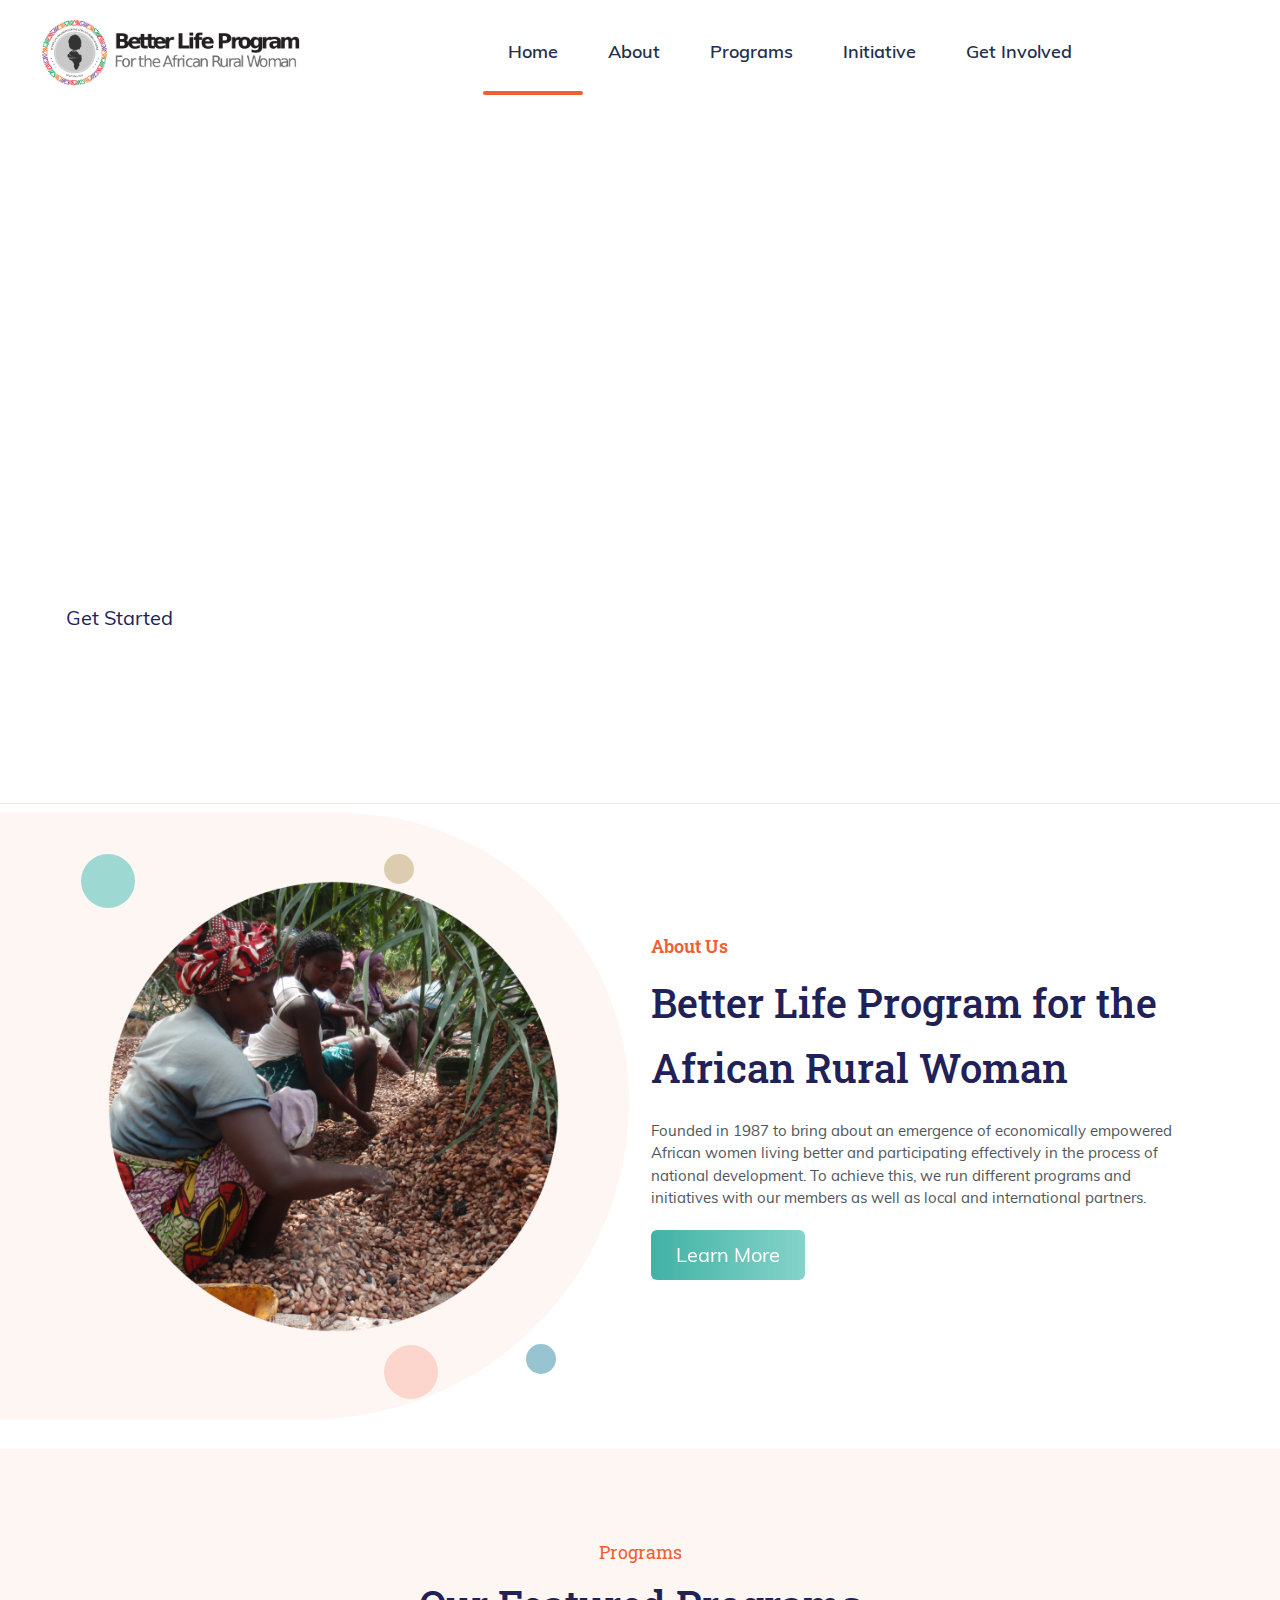
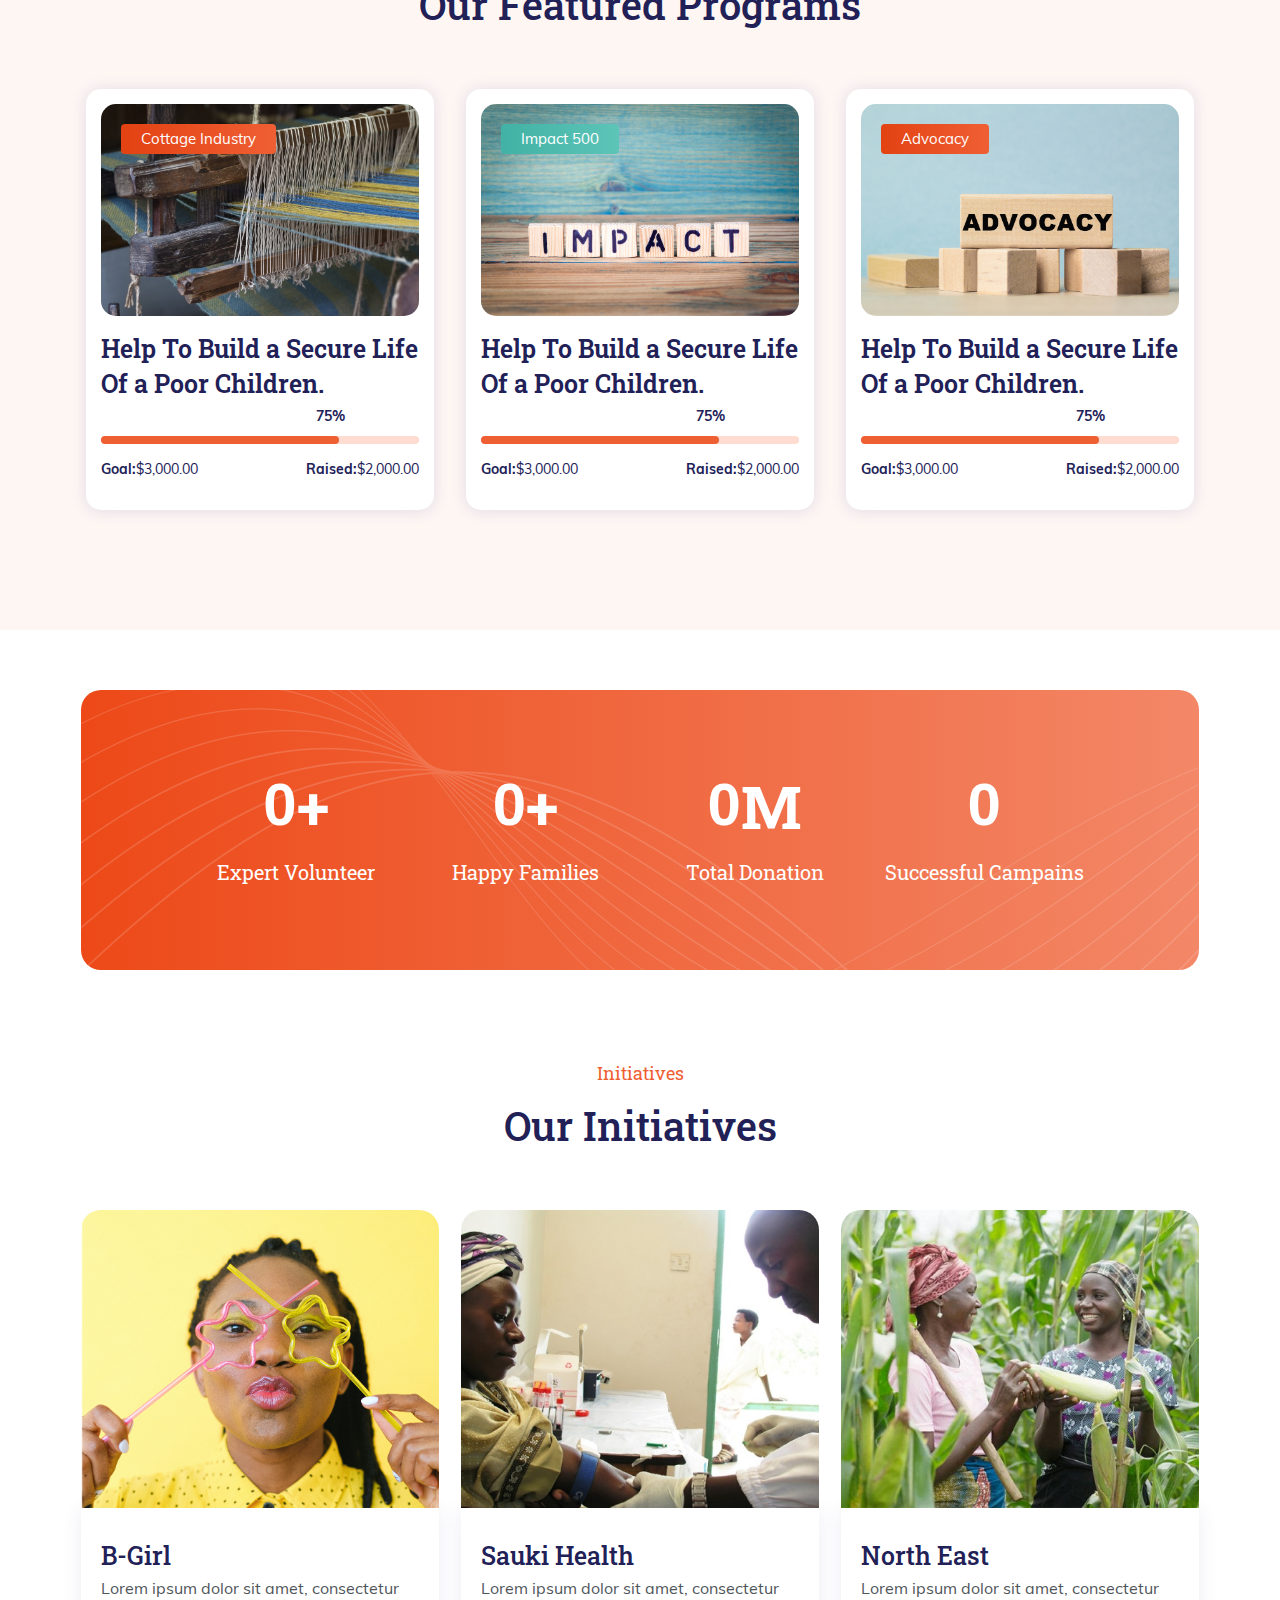
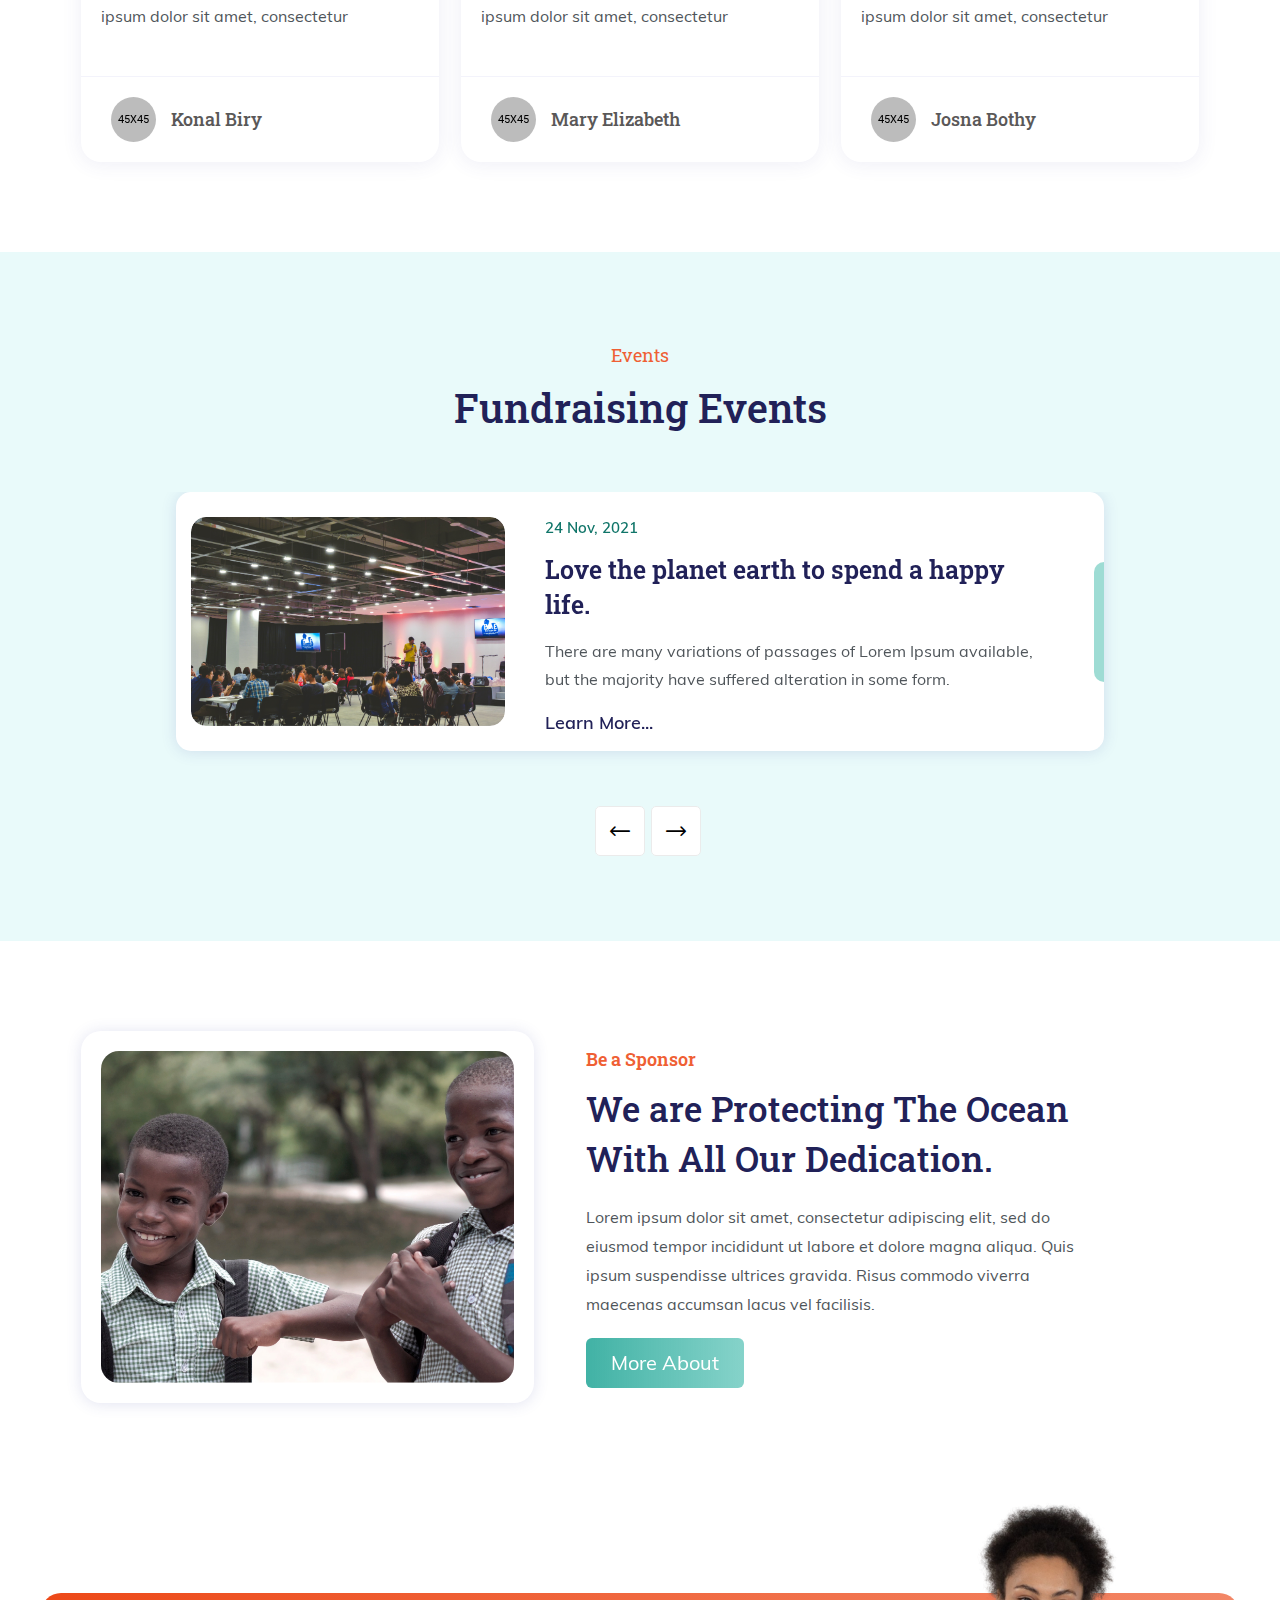
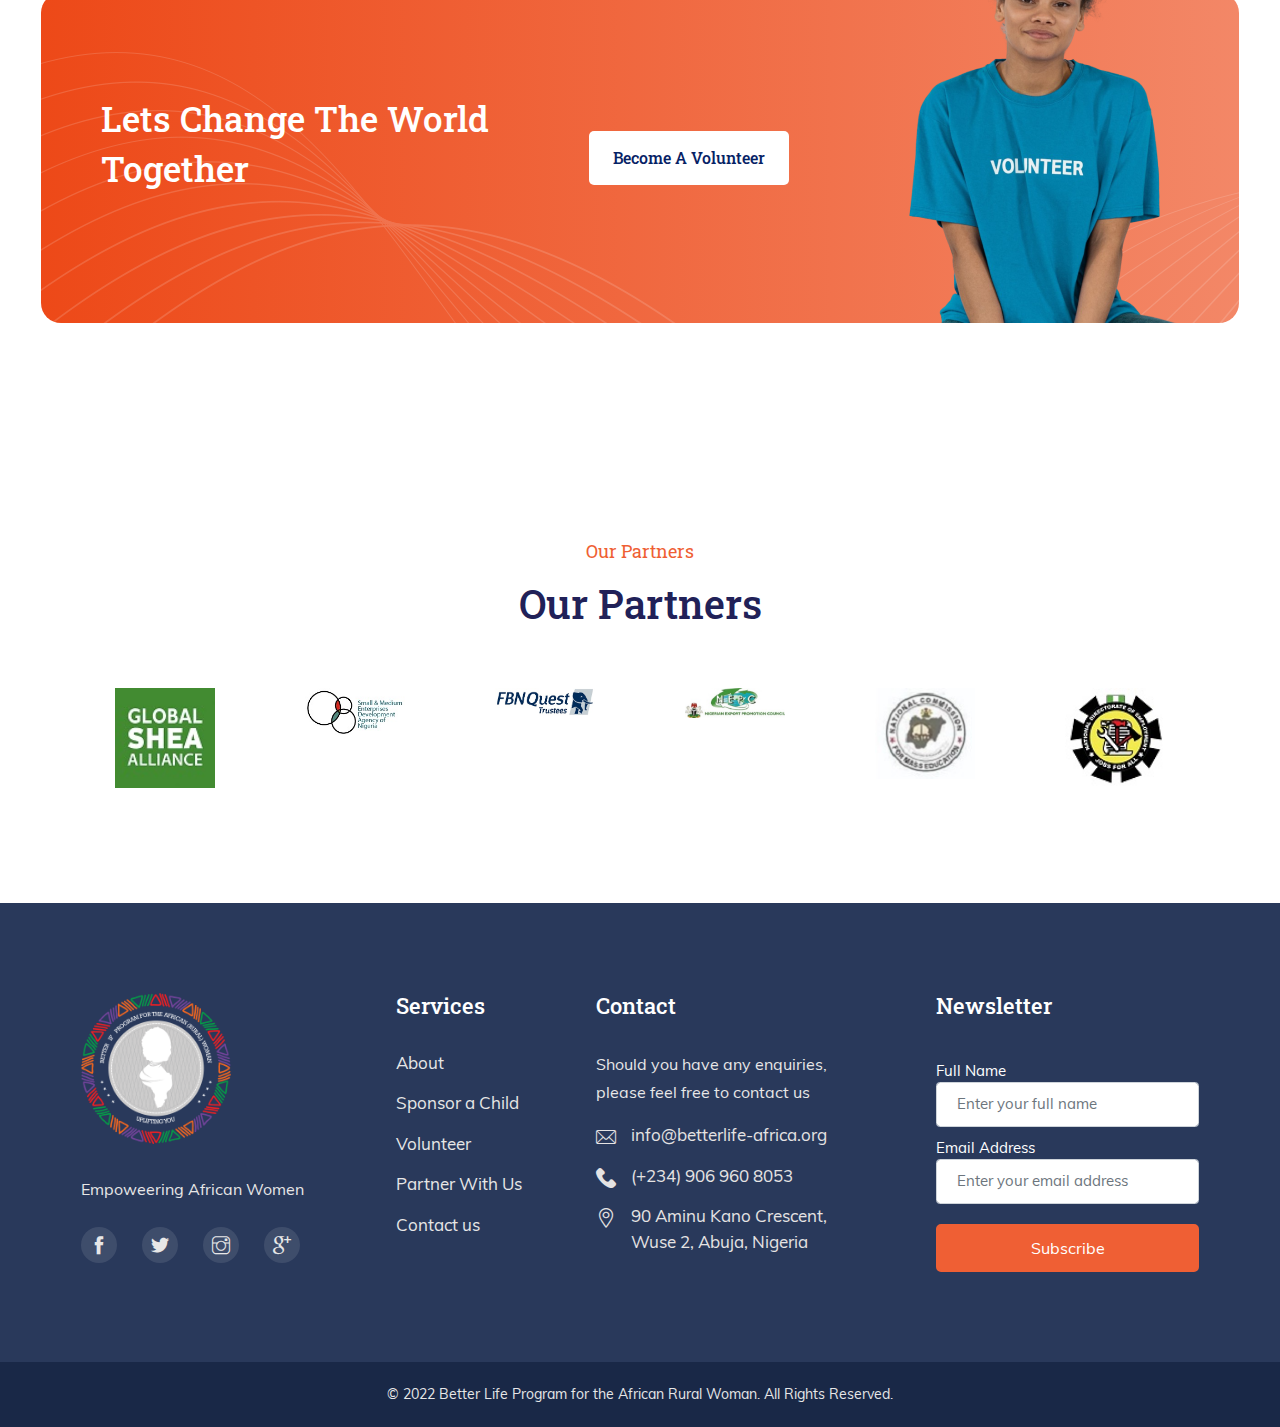
==== index.html @ e6193abc "About image" ====
<!DOCTYPE html>
<html lang="en">

<head>
    <meta charset="utf-8">
    <meta http-equiv="X-UA-Compatible" content="IE=edge">
    <meta name="viewport" content="width=device-width, initial-scale=1">
    <meta name="author" content="wpOceans">
    <link rel="shortcut icon" type="image/png" href="assets/images/favicon.png">
    <title>Better Life Program for the African Rural Woman (BLPARW)</title>
    <link href="assets/css/themify-icons.css" rel="stylesheet">
    <link href="assets/css/flaticon.css" rel="stylesheet">
    <link href="assets/css/bootstrap.min.css" rel="stylesheet">
    <link href="assets/css/animate.css" rel="stylesheet">
    <link href="assets/css/owl.carousel.css" rel="stylesheet">
    <link href="assets/css/owl.theme.css" rel="stylesheet">
    <link href="assets/css/slick.css" rel="stylesheet">
    <link href="assets/css/slick-theme.css" rel="stylesheet">
    <link href="assets/css/swiper.min.css" rel="stylesheet">
    <link href="assets/css/owl.transitions.css" rel="stylesheet">
    <link href="assets/css/jquery.fancybox.css" rel="stylesheet">
    <link href="assets/css/odometer-theme-default.css" rel="stylesheet">
    <link href="assets/css/style.css" rel="stylesheet">
    <link href="assets/css/main.css" rel="stylesheet">
</head>

<body>
    <!-- start page-wrapper -->
    <div class="page-wrapper">
        <!-- start preloader -->
        <div class="preloader">
            <div class="vertical-centered-box">
                <div class="content">
                    <div class="loader-circle"></div>
                    <div class="loader-line-mask">
                        <div class="loader-line"></div>
                    </div>
                    <!-- <img src="assets/images/preloader.png" alt=""> -->
                </div>
            </div>
        </div>
        <!-- end preloader -->
		
      <!-- Start header -->          
      <header id="header" class="wpo-site-header">
        <nav class="navigation navbar navbar-expand-lg navbar-light">
            <div class="container-fluid">
                <div class="row align-items-center">
                    <div class="col-lg-3 col-md-3 col-3 d-lg-none dl-block">
                        <div class="mobail-menu">
                            <button type="button" class="navbar-toggler open-btn">
                                <span class="sr-only">Toggle navigation</span>
                                <span class="icon-bar first-angle"></span>
                                <span class="icon-bar middle-angle"></span>
                                <span class="icon-bar last-angle"></span>
                            </button>
                        </div>
                    </div>
                    <div class="col-lg-3 col-md-6 col-6">
                        <div class="navbar-header">
                            <a class="navbar-brand" href="index.html"><img src="assets/images/blp logo.png" alt=""></a>
                        </div>
                    </div>
                    <div class="col-lg-9 col-md-1 col-1">
                        <div id="navbar" class="collapse navbar-collapse navigation-holder">
                            <button class="menu-close"><i class="ti-close"></i></button>
                            <ul class="nav navbar-nav mb-2 mb-lg-0">
                                <li class="menu-item-has-children">
                                    <a class="active" href="index.html">Home</a>                                
                                </li>
                                <li class="menu-item-has-children"><a  href="about.html">About</a>                              
                                </li>
                                <li class="menu-item-has-children">
                                    <a href="#">Programs</a>
                                    <ul class="sub-menu">
                                        <li><a href="#">Cottage Industry</a></li>
                                        <li><a href="#">Impact 500</a></li>
                                        <li><a href="#">Advocacy</a></li>
                                    </ul>
                                </li>
                                <li class="menu-item-has-children">
                                    <a href="#">Initiative</a>
                                    <ul class="sub-menu">
                                        <li><a href="#">B-Girl</a></li>
                                        <li><a href="#">Sauki Health</a></li>
                                        <li><a href="#">North East</a></li>                                       
                                    </ul>
                                </li>
                                <li class="menu-item-has-children">
                                    <a href="#">Get Involved</a>
                                    <ul class="sub-menu">
                                        <li><a href="#">Sponsor a Child</a></li>
                                        <li><a href="#">Volunteer</a></li>
                                        <li><a href="#">Partner with Us</a></li>
                                        <li><a href="#">Contact Us</a></li>
                                    </ul>
                                </li>
                            </ul>
                        </div><!-- end of nav-collapse -->
                    </div>
                 
                </div>
            </div><!-- end of container -->
        </nav>
    </header>
    <!-- end of header -->

    <!-- start of wpo-hero-section-1 -->
    <section class="wpo-hero-section-4">
        <div class="container-fluid">
            <div class="row align-items-center">
                <div class="col col-xs-6 col-lg-6">
                    <div class="wpo-hero-section-text">
                        <div class="wpo-hero-title">
                            <h2>Protect our oceans to <span>Protect our future</span></h2>
                        </div>
                        <div class="wpo-hero-subtitle">
                            <p>We help local nonprofits access the funding, tools, training, and support they need to become more.</p>
                        </div>
                        <div class="btns">
                            <a href="about.html" class="btn theme-btn">Get Started</a>
                        </div>
                    </div>
                </div>
            </div>
        </div>
    </section>
    <!-- end of wpo-hero-section-1 slider -->

        
        <!-- start of wpo-about-section -->
        <section class="wpo-about-section-s2 section-padding">
            <div class="container">
                <div class="row align-items-center">
                    <div class="col-lg-6 col-md-12 col-12">
                        <div class="wpo-about-wrap">
                            <div class="wpo-about-img">
                                <img src="assets/images/index/about.png" alt="">                              
                                <div class="round-ball-1"></div>
                                <div class="round-ball-2"></div>
                                <div class="round-ball-3"></div>
                                <div class="round-ball-4"></div>
                            </div>
                        </div>
                    </div>
                    <div class="col-lg-6 col-md-12 col-12">
                        <div class="wpo-about-text">
                            <span>About Us</span>
                            <h2>Better Life Program for the African Rural Woman</h2>
                            Founded in 1987 to bring about an emergence of economically empowered African women living better and participating effectively in the process of national development. To achieve this, we run different programs and initiatives with our members as well as local and international partners.</p>                            
                            <a class="theme-btn-s2" href="about.html">Learn More</a>
                        </div>
                    </div>
                </div>
            </div>
        </section>
        <!-- end of wpo-about-section -->
		
        <!--start of program section-->
        <div class="wpo-campaign-area wpo-team-area section-padding">
            <div class="container">
                <div class="row justify-content-center">
                    <div class="col-lg-6">
                        <div class="wpo-section-title">
                            <span>Programs</span>
                            <h2>Our Featured Programs</h2>
                        </div>
                    </div>
                </div>
                <div class="wpo-campaign-wrap">
                    <div class="row">
                        <div class="col-lg-4 col-md-6 col-12">
                            <div class="wpo-campaign-single">
                                <div class="wpo-campaign-item">
                                    <div class="wpo-campaign-img">
                                        <img src="assets/images/index/cottage.jpeg" alt="">
                                        <span class="thumb">Cottage Industry</span>
                                    </div>
                                    <div class="wpo-campaign-content">
                                        <div class="wpo-campaign-text-top">
                                            <h2><a href="#">Help To Build a Secure Life Of a Poor Children.</a></h2>
                                            <div class="progress-section">
                                                <div class="process">
                                                    <div class="progress">
                                                        <div class="progress-bar" style="width: 75%;">
                                                            <div class="progress-value"><span>75</span>%</div>
                                                        </div>
                                                    </div>
                                                </div>
                                            </div>
                                            <ul>
                                                <li><span>Goal:</span> $3,000.00</li>
                                                <li><span>Raised:</span> $2,000.00</li>
                                            </ul>                                     
                                        </div>
                                    </div>
                                </div>
                            </div>
                        </div>
                        <div class="col-lg-4 col-md-6 col-12">
                            <div class="wpo-campaign-single">
                                <div class="wpo-campaign-item">
                                    <div class="wpo-campaign-img">
                                        <img src="assets/images/index/imapct-500.png" alt="">
                                        <span class="thumb-2">Impact 500</span>
                                    </div>
                                    <div class="wpo-campaign-content">
                                        <div class="wpo-campaign-text-top">
                                            <h2><a href="#">Help To Build a Secure Life Of a Poor Children.</a></h2>
                                            <div class="progress-section">
                                                <div class="process">
                                                    <div class="progress">
                                                        <div class="progress-bar" style="width: 75%;">
                                                            <div class="progress-value"><span>75</span>%</div>
                                                        </div>
                                                    </div>
                                                </div>
                                            </div>
                                            <ul>
                                                <li><span>Goal:</span> $3,000.00</li>
                                                <li><span>Raised:</span> $2,000.00</li>
                                            </ul>                                      
                                        </div>
                                    </div>
                                </div>
                            </div>
                        </div>
                        <div class="col-lg-4 col-md-6 col-12">
                            <div class="wpo-campaign-single">
                                <div class="wpo-campaign-item">
                                    <div class="wpo-campaign-img">
                                        <img src="assets/images/index/advocacy.png" alt="">
                                        <span class="thumb">Advocacy</span>
                                    </div>
                                    <div class="wpo-campaign-content">
                                        <div class="wpo-campaign-text-top">
                                            <h2><a href="#">Help To Build a Secure Life Of a Poor Children.</a></h2>
                                            <div class="progress-section">
                                                <div class="process">
                                                    <div class="progress">
                                                        <div class="progress-bar" style="width: 75%;">
                                                            <div class="progress-value"><span>75</span>%</div>
                                                        </div>
                                                    </div>
                                                </div>
                                            </div>
                                            <ul>
                                                <li><span>Goal:</span> $3,000.00</li>
                                                <li><span>Raised:</span> $2,000.00</li>
                                            </ul>
                                        </div>
                                    </div>
                                </div>
                            </div>
                        </div>
                    </div>
                </div>
            </div>
        </div>
        <!--end of program section-->
		
        <!-- start wpo-fun-fact-section -->
           <section class="wpo-fun-fact-section">
            <div class="container">
                <div class="row">
                    <div class="col col-xs-12">
                        <div class="wpo-fun-fact-grids clearfix">
                            <div class="grid">
                                <div class="info">
                                    <h3><span class="odometer" data-count="250">00</span>+</h3>
                                    <p>Expert Volunteer</p>
                                </div>
                            </div>
                            <div class="grid">
                                <div class="info">
                                    <h3><span class="odometer" data-count="1026">00</span>+</h3>
                                    <p>Happy Families</p>
                                </div>
                            </div>
                            <div class="grid">
                                <div class="info">
                                    <h3><span class="odometer" data-count="25">00</span>M</h3>
                                    <p>Total Donation</p>
                                </div>
                            </div>
                            <div class="grid">
                                <div class="info">
                                    <h3><span class="odometer" data-count="1250">00</span></h3>
                                    <p>Successful Campains</p>
                                </div>
                            </div>
                            <div class="shape"><img src="assets/images/cta-shape.png" alt=""></div>
                        </div>
                    </div>
                </div>
            </div>
        </section>
        <!-- end wpo-fun-fact-section -->
        
		<!-- start of initative section -->
        <section class="wpo-blog-section section-padding">
            <div class="container">
                <div class="row justify-content-center">
                    <div class="col-lg-6">
                        <div class="wpo-section-title">
                            <span>Initiatives</span>
                            <h2>Our Initiatives</h2>
                        </div>
                    </div>
                </div>
                <div class="wpo-blog-items">
                    <div class="row">
                        <div class="col col-lg-4 col-md-6 col-12">
                            <div class="wpo-blog-item">
                                <div class="wpo-blog-img">
                                    <img src="assets/images/index/b-girl.png" alt="">
                                </div>
                                <div class="wpo-blog-content">
                                    <div class="wpo-blog-content-top">
                                        <h2><a href="#">B-Girl</a></h2>
										<p>Lorem ipsum dolor sit amet, consectetur ipsum dolor sit amet, consectetur</p>
                                    </div>
                                    <div class="wpo-blog-content-btm">
                                        <div class="wpo-blog-content-btm-left">
                                            <div class="wpo-blog-content-btm-left-img">
                                                <img src="assets/images/blog/blog-avater/img-1.jpg" alt="">
                                            </div>
                                            <div class="wpo-blog-content-btm-left-text">
                                                <h4><a href="#">Konal Biry</a></h4>
                                            </div>
                                        </div>
                                    </div>
                                </div>
                            </div>
                        </div>
                        <div class="col col-lg-4 col-md-6 col-12">
                            <div class="wpo-blog-item">
                                <div class="wpo-blog-img">
                                    <img src="assets/images/index/saukihealth.png" alt="">
                                </div>
                                <div class="wpo-blog-content">
                                    <div class="wpo-blog-content-top">
                                        <h2><a href="#">Sauki Health</a></h2>
										<p>Lorem ipsum dolor sit amet, consectetur ipsum dolor sit amet, consectetur</p>
                                    </div>
                                    <div class="wpo-blog-content-btm">
                                        <div class="wpo-blog-content-btm-left">
                                            <div class="wpo-blog-content-btm-left-img">
                                                <img src="assets/images/blog/blog-avater/img-3.jpg" alt="">
                                            </div>
                                            <div class="wpo-blog-content-btm-left-text">
                                                <h4><a href="#">Mary Elizabeth</a></h4>
                                            </div>
                                        </div>
                                    </div>
                                </div>
                            </div>
                        </div>
                        <div class="col col-lg-4 col-md-6 col-12">
                            <div class="wpo-blog-item">
                                <div class="wpo-blog-img">
                                    <img src="assets/images/index/northeast.png" alt="">
                                </div>
                                <div class="wpo-blog-content">
                                    <div class="wpo-blog-content-top">
                                        <h2><a href="#">North East</a></h2>
										<p>Lorem ipsum dolor sit amet, consectetur ipsum dolor sit amet, consectetur</p>
                                    </div>
                                    <div class="wpo-blog-content-btm">
                                        <div class="wpo-blog-content-btm-left">
                                            <div class="wpo-blog-content-btm-left-img">
                                                <img src="assets/images/blog/blog-avater/img-2.jpg" alt="">
                                            </div>
                                            <div class="wpo-blog-content-btm-left-text">
                                                <h4><a href="#">Josna Bothy</a></h4>
                                            </div>
                                        </div>
                                    </div>
                                </div>
                            </div>
                        </div>
                    </div>
                </div>
            </div>
        </section>
        <!-- end of initiative -->

        <!-- wpo-event-area start -->
        <div class="wpo-event-area-s2 section-padding bg-green">
            <div class="container">
                <div class="row justify-content-center">
                    <div class="col-lg-6">
                        <div class="wpo-section-title">
                            <span>Events</span>
                            <h2>Fundraising Events</h2>
                        </div>
                    </div>
                </div>
                <div class="wpo-event-wrap">
                    <div class="event-slider owl-carousel">
                        <div class="row justify-content-center">
                            <div class="col col-lg-10">
                                <div class="wpo-event-single">
                                    <div class="wpo-event-item">
                                        <div class="wpo-event-img">
                                            <img src="assets/images/index/event.png" alt="">
                                        </div>
                                        <div class="wpo-event-content">
                                            <div class="wpo-event-text-top">
                                                <span>24 Nov, 2021</span>
                                                <h2><a href="#">Love the planet earth to spend a happy life.</a></h2>
                                                <p>There are many variations of passages of Lorem Ipsum available, but the majority have suffered alteration in some form.</p>
                                                <a class="read-more" href="#">Learn More...</a>
                                            </div>
                                        </div>
                                    </div>
                                </div>                                
                            </div>                       
						</div>
						<div class="row justify-content-center">
							<div class="col col-lg-10">
								<div class="wpo-event-single">
									<div class="wpo-event-item">
										<div class="wpo-event-img">
											<img src="assets/images/index/event.png" alt="">
										</div>
										<div class="wpo-event-content">
											<div class="wpo-event-text-top">
												<span>24 Nov, 2021</span>
												<h2><a href="#">Love the planet earth to spend a happy life.</a></h2>
												<p>There are many variations of passages of Lorem Ipsum available, but the majority have suffered alteration in some form.</p>
												<a class="read-more" href="#">Learn More...</a>
											</div>
										</div>
									</div>
								</div>                            
							</div>                   
						</div>
					</div>
				</div>             
            </div>
        </div>
        <!-- wpo-event-area end -->
       
        <!--sponsorship-->
        <section class="wpo-about-section-s4 section-padding">
            <div class="container">
                <div class="wpo-about-items">
                    <div class="row align-items-center">
                        <div class="col-lg-5 col-md-12 col-12">
                            <div class="wpo-about-wrap">
                                <div class="wpo-about-img">
                                    <img src="assets/images/index/sponsor-4.png" alt="">                                    
                                </div>
                            </div>
                        </div>
                        <div class="col-lg-6 col-md-12 col-12">
                            <div class="wpo-about-text">
                                <span>Be a Sponsor</span>
                                <h2>We are Protecting The Ocean With All Our Dedication.</h2>
                                <p>Lorem ipsum dolor sit amet, consectetur adipiscing elit, sed do eiusmod tempor
                                    incididunt ut labore et dolore magna aliqua. Quis ipsum suspendisse ultrices
                                    gravida. Risus commodo viverra maecenas accumsan lacus vel facilisis.</p>
                                <a class="theme-btn-s2" href="#">More About</a>
                            </div>
                        </div>
                    </div>
                </div>
            </div>
        </section>
        <!--sponsorship ends-->
      
		<!--volunteer section-->
		<div class="wpo-cta-area">
			<div class="container-fluid">
				<div class="row">
					<div class="col-12">
						<div class="wpo-cta-section">
							<div class="wpo-cta-content">
								<h2>Lets Change The World Together</h2>
								<a href="#">Become A Volunteer</a>
							</div>
							<div class="volunteer-img">
								<img src="assets/images/index/vol.png" alt="">
							</div>
							<div class="shape"><img src="assets/images/index/cta-shape.png" alt=""></div>
						</div>
					</div>
				</div>
			</div>
		</div>
		<!--volunteer section ends-->
        
		<!-- start partners-section -->
        <section class="partners-section section-padding">
            <div class="container">
                <div class="row justify-content-center">
                    <div class="col-lg-6">
                        <div class="wpo-section-title">
                            <span>Our Partners</span>
                            <h2>Our Partners</h2>
                        </div>
                    </div>
                </div>
                <div class="row">
                    <div class="col col-xs-12">
                        <div class="partner-grids partners-slider owl-carousel">
                            <div class="grid">
                                <img src="assets/images/index/partners/Global_shea_logo_jv2dy8.jpeg" alt>
                            </div>
                            <div class="grid">
                                <img src="assets/images/index/partners/sme_logo_2_ov4h9d.jpeg" alt>
                            </div>
                            <div class="grid">
                                <img src="assets/images/index/partners/fbn_logo1_kfwkqw.jpeg" alt>
                            </div>
                            <div class="grid">
                                <img src="assets/images/index/partners/partner3.jpeg" alt>
                            </div>
                            <div class="grid">
                                <img src="assets/images/index/partners/partner5.jpeg" alt>
                            </div>
                            <div class="grid">
                                <img src="assets/images/index/partners/nde_logo_2_vejmfr.jpeg" alt>
                            </div>
                            <div class="grid">
                                <img src="assets/images/index/partners/aea_logo_2_h8i4fx.jpeg" alt>
                            </div>
                        </div>
                    </div>
                </div>
            </div> <!-- end container -->
        </section>
        <!-- end partners-section -->
		
        <!-- start of wpo-site-footer-section -->
        <footer class="wpo-site-footer">
            <div class="wpo-upper-footer">
                <div class="container">
                    <div class="row">
                        <div class="col col-lg-3 col-md-6 col-sm-12 col-12">
                            <div class="widget about-widget">
                                <div class="logo widget-title">
                                    <img src="assets/images/blp-footer.png" alt="blog">
                                </div>
                                <p>Empoweering African Women</p>
                                <ul>
                                    <li>
                                        <a href="#">
                                            <i class="ti-facebook"></i>
                                        </a>
                                    </li>
                                    <li>
                                        <a href="#">
                                            <i class="ti-twitter-alt"></i>
                                        </a>
                                    </li>
                                    <li>
                                        <a href="#">
                                            <i class="ti-instagram"></i>
                                        </a>
                                    </li>
                                    <li>
                                        <a href="#">
                                            <i class="ti-google"></i>
                                        </a>
                                    </li>
                                </ul>
                            </div>
                        </div>
                        <div class="col col-lg-2 col-md-6 col-sm-12 col-12">
                            <div class="widget link-widget">
                                <div class="widget-title">
                                    <h3>Services </h3>
                                </div>
                                <ul>
                                    <li><a href="#">About</a></li>
                                    <li><a href="#">Sponsor a Child</a></li>
                                    <li><a href="#">Volunteer</a></li>
									<li><a href="#">Partner With Us</a></li>
                                    <li><a href="#">Contact us</a></li>
                                </ul>
                            </div>
                        </div>
                        <div class="col col-lg-4 col-md-6 col-sm-12 col-12">
                            <div class="widget wpo-service-link-widget">
                                <div class="widget-title">
                                    <h3>Contact </h3>
                                </div>
                                <div class="contact-ft">
                                    <p>Should you have any enquiries, please feel free to contact us</p>
                                    <ul>
                                        <li><i class="fi flaticon-mail"></i>info@betterlife-africa.org</li>
                                        <li><i class="fi flaticon-phone-call"></i>(+234) 906 960 8053</li>
                                        <li><i class="fi flaticon-location"></i>90 Aminu Kano Crescent, Wuse 2, Abuja, Nigeria</li>
                                    </ul>
                                </div>
                            </div>
                        </div>                        
                        <div class="col col-lg-3 col-md-6 col-sm-12 col-12">
                            <div class="widget instagram">
                                <div class="widget-title">
                                    <h3>Newsletter</h3>
                                </div>
								<form>
									<div class="form-group">
										<label for="">Full Name</label>
										<input type="text" class="form-control"  placeholder="Enter your full name">
									</div>   
									<div class="form-group">
										<label for="">Email Address</label>
										<input type="email" class="form-control"  placeholder="Enter your email address">
									</div> 
									<button type="submit" class="wpo-accountBtn">Subscribe</button> 
								</form>
                            </div>
                        </div>
                    </div>
                </div> <!-- end container -->
            </div>
            <div class="wpo-lower-footer">
                <div class="container">
                    <div class="row">
                        <div class="col col-xs-12">
                            <p class="copyright"> &copy; 2022 Better Life Program for the African Rural Woman. All Rights Reserved.</p>
                        </div>
                    </div>
                </div>
            </div>
        </footer>
        <!-- end of wpo-site-footer-section -->
    </div>
    <!-- end of page-wrapper -->

    <!-- All JavaScript files
    ================================================== -->
    <script src="assets/js/jquery.min.js"></script>
    <script src="assets/js/bootstrap.bundle.min.js"></script>
    <!-- Plugins for this template -->
    <script src="assets/js/modernizr.custom.js"></script>
    <script src="assets/js/jquery.dlmenu.js"></script>
    <script src="assets/js/jquery-plugin-collection.js"></script>
    <!-- Custom script for this template -->
    <script src="assets/js/script.js"></script>
</body>

</html>
---- assets/css/themify-icons.css ----
@font-face {
	font-family: 'themify';
	src:url('../fonts/themify.eot?-fvbane');
	src:url('../fonts/themify.eot?#iefix-fvbane') format('embedded-opentype'),
		url('../fonts/themify.woff?-fvbane') format('woff'),
		url('../fonts/themify.ttf?-fvbane') format('truetype'),
		url('../fonts/themify.svg?-fvbane#themify') format('svg');
	font-weight: normal;
	font-style: normal;
}

[class^="ti-"], [class*=" ti-"] {
	font-family: 'themify';
	speak: none;
	font-style: normal;
	font-weight: normal;
	font-variant: normal;
	text-transform: none;
	line-height: 1;

	/* Better Font Rendering =========== */
	-webkit-font-smoothing: antialiased;
	-moz-osx-font-smoothing: grayscale;
}

.ti-wand:before {
	content: "\e600";
}
.ti-volume:before {
	content: "\e601";
}
.ti-user:before {
	content: "\e602";
}
.ti-unlock:before {
	content: "\e603";
}
.ti-unlink:before {
	content: "\e604";
}
.ti-trash:before {
	content: "\e605";
}
.ti-thought:before {
	content: "\e606";
}
.ti-target:before {
	content: "\e607";
}
.ti-tag:before {
	content: "\e608";
}
.ti-tablet:before {
	content: "\e609";
}
.ti-star:before {
	content: "\e60a";
}
.ti-spray:before {
	content: "\e60b";
}
.ti-signal:before {
	content: "\e60c";
}
.ti-shopping-cart:before {
	content: "\e60d";
}
.ti-shopping-cart-full:before {
	content: "\e60e";
}
.ti-settings:before {
	content: "\e60f";
}
.ti-search:before {
	content: "\e610";
}
.ti-zoom-in:before {
	content: "\e611";
}
.ti-zoom-out:before {
	content: "\e612";
}
.ti-cut:before {
	content: "\e613";
}
.ti-ruler:before {
	content: "\e614";
}
.ti-ruler-pencil:before {
	content: "\e615";
}
.ti-ruler-alt:before {
	content: "\e616";
}
.ti-bookmark:before {
	content: "\e617";
}
.ti-bookmark-alt:before {
	content: "\e618";
}
.ti-reload:before {
	content: "\e619";
}
.ti-plus:before {
	content: "\e61a";
}
.ti-pin:before {
	content: "\e61b";
}
.ti-pencil:before {
	content: "\e61c";
}
.ti-pencil-alt:before {
	content: "\e61d";
}
.ti-paint-roller:before {
	content: "\e61e";
}
.ti-paint-bucket:before {
	content: "\e61f";
}
.ti-na:before {
	content: "\e620";
}
.ti-mobile:before {
	content: "\e621";
}
.ti-minus:before {
	content: "\e622";
}
.ti-medall:before {
	content: "\e623";
}
.ti-medall-alt:before {
	content: "\e624";
}
.ti-marker:before {
	content: "\e625";
}
.ti-marker-alt:before {
	content: "\e626";
}
.ti-arrow-up:before {
	content: "\e627";
}
.ti-arrow-right:before {
	content: "\e628";
}
.ti-arrow-left:before {
	content: "\e629";
}
.ti-arrow-down:before {
	content: "\e62a";
}
.ti-lock:before {
	content: "\e62b";
}
.ti-location-arrow:before {
	content: "\e62c";
}
.ti-link:before {
	content: "\e62d";
}
.ti-layout:before {
	content: "\e62e";
}
.ti-layers:before {
	content: "\e62f";
}
.ti-layers-alt:before {
	content: "\e630";
}
.ti-key:before {
	content: "\e631";
}
.ti-import:before {
	content: "\e632";
}
.ti-image:before {
	content: "\e633";
}
.ti-heart:before {
	content: "\e634";
}
.ti-heart-broken:before {
	content: "\e635";
}
.ti-hand-stop:before {
	content: "\e636";
}
.ti-hand-open:before {
	content: "\e637";
}
.ti-hand-drag:before {
	content: "\e638";
}
.ti-folder:before {
	content: "\e639";
}
.ti-flag:before {
	content: "\e63a";
}
.ti-flag-alt:before {
	content: "\e63b";
}
.ti-flag-alt-2:before {
	content: "\e63c";
}
.ti-eye:before {
	content: "\e63d";
}
.ti-export:before {
	content: "\e63e";
}
.ti-exchange-vertical:before {
	content: "\e63f";
}
.ti-desktop:before {
	content: "\e640";
}
.ti-cup:before {
	content: "\e641";
}
.ti-crown:before {
	content: "\e642";
}
.ti-comments:before {
	content: "\e643";
}
.ti-comment:before {
	content: "\e644";
}
.ti-comment-alt:before {
	content: "\e645";
}
.ti-close:before {
	content: "\e646";
}
.ti-clip:before {
	content: "\e647";
}
.ti-angle-up:before {
	content: "\e648";
}
.ti-angle-right:before {
	content: "\e649";
}
.ti-angle-left:before {
	content: "\e64a";
}
.ti-angle-down:before {
	content: "\e64b";
}
.ti-check:before {
	content: "\e64c";
}
.ti-check-box:before {
	content: "\e64d";
}
.ti-camera:before {
	content: "\e64e";
}
.ti-announcement:before {
	content: "\e64f";
}
.ti-brush:before {
	content: "\e650";
}
.ti-briefcase:before {
	content: "\e651";
}
.ti-bolt:before {
	content: "\e652";
}
.ti-bolt-alt:before {
	content: "\e653";
}
.ti-blackboard:before {
	content: "\e654";
}
.ti-bag:before {
	content: "\e655";
}
.ti-move:before {
	content: "\e656";
}
.ti-arrows-vertical:before {
	content: "\e657";
}
.ti-arrows-horizontal:before {
	content: "\e658";
}
.ti-fullscreen:before {
	content: "\e659";
}
.ti-arrow-top-right:before {
	content: "\e65a";
}
.ti-arrow-top-left:before {
	content: "\e65b";
}
.ti-arrow-circle-up:before {
	content: "\e65c";
}
.ti-arrow-circle-right:before {
	content: "\e65d";
}
.ti-arrow-circle-left:before {
	content: "\e65e";
}
.ti-arrow-circle-down:before {
	content: "\e65f";
}
.ti-angle-double-up:before {
	content: "\e660";
}
.ti-angle-double-right:before {
	content: "\e661";
}
.ti-angle-double-left:before {
	content: "\e662";
}
.ti-angle-double-down:before {
	content: "\e663";
}
.ti-zip:before {
	content: "\e664";
}
.ti-world:before {
	content: "\e665";
}
.ti-wheelchair:before {
	content: "\e666";
}
.ti-view-list:before {
	content: "\e667";
}
.ti-view-list-alt:before {
	content: "\e668";
}
.ti-view-grid:before {
	content: "\e669";
}
.ti-uppercase:before {
	content: "\e66a";
}
.ti-upload:before {
	content: "\e66b";
}
.ti-underline:before {
	content: "\e66c";
}
.ti-truck:before {
	content: "\e66d";
}
.ti-timer:before {
	content: "\e66e";
}
.ti-ticket:before {
	content: "\e66f";
}
.ti-thumb-up:before {
	content: "\e670";
}
.ti-thumb-down:before {
	content: "\e671";
}
.ti-text:before {
	content: "\e672";
}
.ti-stats-up:before {
	content: "\e673";
}
.ti-stats-down:before {
	content: "\e674";
}
.ti-split-v:before {
	content: "\e675";
}
.ti-split-h:before {
	content: "\e676";
}
.ti-smallcap:before {
	content: "\e677";
}
.ti-shine:before {
	content: "\e678";
}
.ti-shift-right:before {
	content: "\e679";
}
.ti-shift-left:before {
	content: "\e67a";
}
.ti-shield:before {
	content: "\e67b";
}
.ti-notepad:before {
	content: "\e67c";
}
.ti-server:before {
	content: "\e67d";
}
.ti-quote-right:before {
	content: "\e67e";
}
.ti-quote-left:before {
	content: "\e67f";
}
.ti-pulse:before {
	content: "\e680";
}
.ti-printer:before {
	content: "\e681";
}
.ti-power-off:before {
	content: "\e682";
}
.ti-plug:before {
	content: "\e683";
}
.ti-pie-chart:before {
	content: "\e684";
}
.ti-paragraph:before {
	content: "\e685";
}
.ti-panel:before {
	content: "\e686";
}
.ti-package:before {
	content: "\e687";
}
.ti-music:before {
	content: "\e688";
}
.ti-music-alt:before {
	content: "\e689";
}
.ti-mouse:before {
	content: "\e68a";
}
.ti-mouse-alt:before {
	content: "\e68b";
}
.ti-money:before {
	content: "\e68c";
}
.ti-microphone:before {
	content: "\e68d";
}
.ti-menu:before {
	content: "\e68e";
}
.ti-menu-alt:before {
	content: "\e68f";
}
.ti-map:before {
	content: "\e690";
}
.ti-map-alt:before {
	content: "\e691";
}
.ti-loop:before {
	content: "\e692";
}
.ti-location-pin:before {
	content: "\e693";
}
.ti-list:before {
	content: "\e694";
}
.ti-light-bulb:before {
	content: "\e695";
}
.ti-Italic:before {
	content: "\e696";
}
.ti-info:before {
	content: "\e697";
}
.ti-infinite:before {
	content: "\e698";
}
.ti-id-badge:before {
	content: "\e699";
}
.ti-hummer:before {
	content: "\e69a";
}
.ti-home:before {
	content: "\e69b";
}
.ti-help:before {
	content: "\e69c";
}
.ti-headphone:before {
	content: "\e69d";
}
.ti-harddrives:before {
	content: "\e69e";
}
.ti-harddrive:before {
	content: "\e69f";
}
.ti-gift:before {
	content: "\e6a0";
}
.ti-game:before {
	content: "\e6a1";
}
.ti-filter:before {
	content: "\e6a2";
}
.ti-files:before {
	content: "\e6a3";
}
.ti-file:before {
	content: "\e6a4";
}
.ti-eraser:before {
	content: "\e6a5";
}
.ti-envelope:before {
	content: "\e6a6";
}
.ti-download:before {
	content: "\e6a7";
}
.ti-direction:before {
	content: "\e6a8";
}
.ti-direction-alt:before {
	content: "\e6a9";
}
.ti-dashboard:before {
	content: "\e6aa";
}
.ti-control-stop:before {
	content: "\e6ab";
}
.ti-control-shuffle:before {
	content: "\e6ac";
}
.ti-control-play:before {
	content: "\e6ad";
}
.ti-control-pause:before {
	content: "\e6ae";
}
.ti-control-forward:before {
	content: "\e6af";
}
.ti-control-backward:before {
	content: "\e6b0";
}
.ti-cloud:before {
	content: "\e6b1";
}
.ti-cloud-up:before {
	content: "\e6b2";
}
.ti-cloud-down:before {
	content: "\e6b3";
}
.ti-clipboard:before {
	content: "\e6b4";
}
.ti-car:before {
	content: "\e6b5";
}
.ti-calendar:before {
	content: "\e6b6";
}
.ti-book:before {
	content: "\e6b7";
}
.ti-bell:before {
	content: "\e6b8";
}
.ti-basketball:before {
	content: "\e6b9";
}
.ti-bar-chart:before {
	content: "\e6ba";
}
.ti-bar-chart-alt:before {
	content: "\e6bb";
}
.ti-back-right:before {
	content: "\e6bc";
}
.ti-back-left:before {
	content: "\e6bd";
}
.ti-arrows-corner:before {
	content: "\e6be";
}
.ti-archive:before {
	content: "\e6bf";
}
.ti-anchor:before {
	content: "\e6c0";
}
.ti-align-right:before {
	content: "\e6c1";
}
.ti-align-left:before {
	content: "\e6c2";
}
.ti-align-justify:before {
	content: "\e6c3";
}
.ti-align-center:before {
	content: "\e6c4";
}
.ti-alert:before {
	content: "\e6c5";
}
.ti-alarm-clock:before {
	content: "\e6c6";
}
.ti-agenda:before {
	content: "\e6c7";
}
.ti-write:before {
	content: "\e6c8";
}
.ti-window:before {
	content: "\e6c9";
}
.ti-widgetized:before {
	content: "\e6ca";
}
.ti-widget:before {
	content: "\e6cb";
}
.ti-widget-alt:before {
	content: "\e6cc";
}
.ti-wallet:before {
	content: "\e6cd";
}
.ti-video-clapper:before {
	content: "\e6ce";
}
.ti-video-camera:before {
	content: "\e6cf";
}
.ti-vector:before {
	content: "\e6d0";
}
.ti-themify-logo:before {
	content: "\e6d1";
}
.ti-themify-favicon:before {
	content: "\e6d2";
}
.ti-themify-favicon-alt:before {
	content: "\e6d3";
}
.ti-support:before {
	content: "\e6d4";
}
.ti-stamp:before {
	content: "\e6d5";
}
.ti-split-v-alt:before {
	content: "\e6d6";
}
.ti-slice:before {
	content: "\e6d7";
}
.ti-shortcode:before {
	content: "\e6d8";
}
.ti-shift-right-alt:before {
	content: "\e6d9";
}
.ti-shift-left-alt:before {
	content: "\e6da";
}
.ti-ruler-alt-2:before {
	content: "\e6db";
}
.ti-receipt:before {
	content: "\e6dc";
}
.ti-pin2:before {
	content: "\e6dd";
}
.ti-pin-alt:before {
	content: "\e6de";
}
.ti-pencil-alt2:before {
	content: "\e6df";
}
.ti-palette:before {
	content: "\e6e0";
}
.ti-more:before {
	content: "\e6e1";
}
.ti-more-alt:before {
	content: "\e6e2";
}
.ti-microphone-alt:before {
	content: "\e6e3";
}
.ti-magnet:before {
	content: "\e6e4";
}
.ti-line-double:before {
	content: "\e6e5";
}
.ti-line-dotted:before {
	content: "\e6e6";
}
.ti-line-dashed:before {
	content: "\e6e7";
}
.ti-layout-width-full:before {
	content: "\e6e8";
}
.ti-layout-width-default:before {
	content: "\e6e9";
}
.ti-layout-width-default-alt:before {
	content: "\e6ea";
}
.ti-layout-tab:before {
	content: "\e6eb";
}
.ti-layout-tab-window:before {
	content: "\e6ec";
}
.ti-layout-tab-v:before {
	content: "\e6ed";
}
.ti-layout-tab-min:before {
	content: "\e6ee";
}
.ti-layout-slider:before {
	content: "\e6ef";
}
.ti-layout-slider-alt:before {
	content: "\e6f0";
}
.ti-layout-sidebar-right:before {
	content: "\e6f1";
}
.ti-layout-sidebar-none:before {
	content: "\e6f2";
}
.ti-layout-sidebar-left:before {
	content: "\e6f3";
}
.ti-layout-placeholder:before {
	content: "\e6f4";
}
.ti-layout-menu:before {
	content: "\e6f5";
}
.ti-layout-menu-v:before {
	content: "\e6f6";
}
.ti-layout-menu-separated:before {
	content: "\e6f7";
}
.ti-layout-menu-full:before {
	content: "\e6f8";
}
.ti-layout-media-right-alt:before {
	content: "\e6f9";
}
.ti-layout-media-right:before {
	content: "\e6fa";
}
.ti-layout-media-overlay:before {
	content: "\e6fb";
}
.ti-layout-media-overlay-alt:before {
	content: "\e6fc";
}
.ti-layout-media-overlay-alt-2:before {
	content: "\e6fd";
}
.ti-layout-media-left-alt:before {
	content: "\e6fe";
}
.ti-layout-media-left:before {
	content: "\e6ff";
}
.ti-layout-media-center-alt:before {
	content: "\e700";
}
.ti-layout-media-center:before {
	content: "\e701";
}
.ti-layout-list-thumb:before {
	content: "\e702";
}
.ti-layout-list-thumb-alt:before {
	content: "\e703";
}
.ti-layout-list-post:before {
	content: "\e704";
}
.ti-layout-list-large-image:before {
	content: "\e705";
}
.ti-layout-line-solid:before {
	content: "\e706";
}
.ti-layout-grid4:before {
	content: "\e707";
}
.ti-layout-grid3:before {
	content: "\e708";
}
.ti-layout-grid2:before {
	content: "\e709";
}
.ti-layout-grid2-thumb:before {
	content: "\e70a";
}
.ti-layout-cta-right:before {
	content: "\e70b";
}
.ti-layout-cta-left:before {
	content: "\e70c";
}
.ti-layout-cta-center:before {
	content: "\e70d";
}
.ti-layout-cta-btn-right:before {
	content: "\e70e";
}
.ti-layout-cta-btn-left:before {
	content: "\e70f";
}
.ti-layout-column4:before {
	content: "\e710";
}
.ti-layout-column3:before {
	content: "\e711";
}
.ti-layout-column2:before {
	content: "\e712";
}
.ti-layout-accordion-separated:before {
	content: "\e713";
}
.ti-layout-accordion-merged:before {
	content: "\e714";
}
.ti-layout-accordion-list:before {
	content: "\e715";
}
.ti-ink-pen:before {
	content: "\e716";
}
.ti-info-alt:before {
	content: "\e717";
}
.ti-help-alt:before {
	content: "\e718";
}
.ti-headphone-alt:before {
	content: "\e719";
}
.ti-hand-point-up:before {
	content: "\e71a";
}
.ti-hand-point-right:before {
	content: "\e71b";
}
.ti-hand-point-left:before {
	content: "\e71c";
}
.ti-hand-point-down:before {
	content: "\e71d";
}
.ti-gallery:before {
	content: "\e71e";
}
.ti-face-smile:before {
	content: "\e71f";
}
.ti-face-sad:before {
	content: "\e720";
}
.ti-credit-card:before {
	content: "\e721";
}
.ti-control-skip-forward:before {
	content: "\e722";
}
.ti-control-skip-backward:before {
	content: "\e723";
}
.ti-control-record:before {
	content: "\e724";
}
.ti-control-eject:before {
	content: "\e725";
}
.ti-comments-smiley:before {
	content: "\e726";
}
.ti-brush-alt:before {
	content: "\e727";
}
.ti-youtube:before {
	content: "\e728";
}
.ti-vimeo:before {
	content: "\e729";
}
.ti-twitter:before {
	content: "\e72a";
}
.ti-time:before {
	content: "\e72b";
}
.ti-tumblr:before {
	content: "\e72c";
}
.ti-skype:before {
	content: "\e72d";
}
.ti-share:before {
	content: "\e72e";
}
.ti-share-alt:before {
	content: "\e72f";
}
.ti-rocket:before {
	content: "\e730";
}
.ti-pinterest:before {
	content: "\e731";
}
.ti-new-window:before {
	content: "\e732";
}
.ti-microsoft:before {
	content: "\e733";
}
.ti-list-ol:before {
	content: "\e734";
}
.ti-linkedin:before {
	content: "\e735";
}
.ti-layout-sidebar-2:before {
	content: "\e736";
}
.ti-layout-grid4-alt:before {
	content: "\e737";
}
.ti-layout-grid3-alt:before {
	content: "\e738";
}
.ti-layout-grid2-alt:before {
	content: "\e739";
}
.ti-layout-column4-alt:before {
	content: "\e73a";
}
.ti-layout-column3-alt:before {
	content: "\e73b";
}
.ti-layout-column2-alt:before {
	content: "\e73c";
}
.ti-instagram:before {
	content: "\e73d";
}
.ti-google:before {
	content: "\e73e";
}
.ti-github:before {
	content: "\e73f";
}
.ti-flickr:before {
	content: "\e740";
}
.ti-facebook:before {
	content: "\e741";
}
.ti-dropbox:before {
	content: "\e742";
}
.ti-dribbble:before {
	content: "\e743";
}
.ti-apple:before {
	content: "\e744";
}
.ti-android:before {
	content: "\e745";
}
.ti-save:before {
	content: "\e746";
}
.ti-save-alt:before {
	content: "\e747";
}
.ti-yahoo:before {
	content: "\e748";
}
.ti-wordpress:before {
	content: "\e749";
}
.ti-vimeo-alt:before {
	content: "\e74a";
}
.ti-twitter-alt:before {
	content: "\e74b";
}
.ti-tumblr-alt:before {
	content: "\e74c";
}
.ti-trello:before {
	content: "\e74d";
}
.ti-stack-overflow:before {
	content: "\e74e";
}
.ti-soundcloud:before {
	content: "\e74f";
}
.ti-sharethis:before {
	content: "\e750";
}
.ti-sharethis-alt:before {
	content: "\e751";
}
.ti-reddit:before {
	content: "\e752";
}
.ti-pinterest-alt:before {
	content: "\e753";
}
.ti-microsoft-alt:before {
	content: "\e754";
}
.ti-linux:before {
	content: "\e755";
}
.ti-jsfiddle:before {
	content: "\e756";
}
.ti-joomla:before {
	content: "\e757";
}
.ti-html5:before {
	content: "\e758";
}
.ti-flickr-alt:before {
	content: "\e759";
}
.ti-email:before {
	content: "\e75a";
}
.ti-drupal:before {
	content: "\e75b";
}
.ti-dropbox-alt:before {
	content: "\e75c";
}
.ti-css3:before {
	content: "\e75d";
}
.ti-rss:before {
	content: "\e75e";
}
.ti-rss-alt:before {
	content: "\e75f";
}
---- assets/css/flaticon.css ----
@font-face {
    font-family: "flaticon";
    src: url("../fonts/flaticon.ttf?75713cd0fe92267c82649658f1a3b271") format("truetype"),
url("../fonts/flaticon.woff?75713cd0fe92267c82649658f1a3b271") format("woff"),
url("../fonts/flaticon.woff2?75713cd0fe92267c82649658f1a3b271") format("woff2"),
url("../fonts/flaticon.eot?75713cd0fe92267c82649658f1a3b271#iefix") format("embedded-opentype"),
url("../fonts/flaticon.svg?75713cd0fe92267c82649658f1a3b271#flaticon") format("svg");
}

i[class^="flaticon-"]:before, i[class*=" flaticon-"]:before {
    font-family: flaticon !important;
    font-style: normal;
    font-weight: normal !important;
    font-variant: normal;
    text-transform: none;
    -webkit-font-smoothing: antialiased;
    -moz-osx-font-smoothing: grayscale;
}

.flaticon-salary:before {
    content: "\f101";
}
.flaticon-vegetable:before {
    content: "\f102";
}
.flaticon-water-tap:before {
    content: "\f103";
}
.flaticon-medicine:before {
    content: "\f104";
}
.flaticon-graduation-cap:before {
    content: "\f105";
}
.flaticon-wallet-filled-money-tool:before {
    content: "\f106";
}
.flaticon-right-quotes-symbol:before {
    content: "\f107";
}
.flaticon-left-arrow:before {
    content: "\f108";
}
.flaticon-right-arrow:before {
    content: "\f109";
}
.flaticon-elephant:before {
    content: "\f10a";
}
.flaticon-tiger:before {
    content: "\f10b";
}
.flaticon-whale:before {
    content: "\f10c";
}
.flaticon-target:before {
    content: "\f10d";
}
.flaticon-search:before {
    content: "\f10e";
}
.flaticon-chat-comment-oval-speech-bubble-with-text-lines:before {
    content: "\f10f";
}
.flaticon-placeholder:before {
    content: "\f110";
}
.flaticon-phone-call:before {
    content: "\f111";
}
.flaticon-email:before {
    content: "\f112";
}
.flaticon-facebook-app-symbol:before {
    content: "\f113";
}
.flaticon-twitter:before {
    content: "\f114";
}
.flaticon-linkedin:before {
    content: "\f115";
}
.flaticon-instagram:before {
    content: "\f116";
}
.flaticon-dolphin:before {
    content: "\f117";
}
.flaticon-fish:before {
    content: "\f118";
}
.flaticon-play-button:before {
    content: "\f119";
}
.flaticon-checked:before {
    content: "\f11a";
}
.flaticon-next:before {
    content: "\f11b";
}
.flaticon-left-arrow-1:before {
    content: "\f11c";
}
.flaticon-forest:before {
    content: "\f11d";
}
.flaticon-ecology:before {
    content: "\f11e";
}
.flaticon-eco-light:before {
    content: "\f11f";
}
.flaticon-mail:before {
    content: "\f120";
}
.flaticon-location:before {
    content: "\f121";
}
.flaticon-google-plus:before {
    content: "\f122";
}
.flaticon-user:before {
    content: "\f123";
}
.flaticon-comment-white-oval-bubble:before {
    content: "\f124";
}
.flaticon-calendar:before {
    content: "\f125";
}
.flaticon-left-arrow-2:before {
    content: "\f126";
}
.flaticon-right-arrow-1:before {
    content: "\f127";
}
.flaticon-play:before {
    content: "\f128";
}
.flaticon-right-quote-sign:before {
    content: "\f129";
}
.flaticon-left-quote:before {
    content: "\f12a";
}
---- assets/css/odometer-theme-default.css ----
.odometer.odometer-auto-theme, .odometer.odometer-theme-default {
  display: inline-block;
  vertical-align: middle;
  *vertical-align: auto;
  *zoom: 1;
  *display: inline;
  position: relative;
}
.odometer.odometer-auto-theme .odometer-digit, .odometer.odometer-theme-default .odometer-digit {
  display: inline-block;
  vertical-align: middle;
  *vertical-align: auto;
  *zoom: 1;
  *display: inline;
  position: relative;
}
.odometer.odometer-auto-theme .odometer-digit .odometer-digit-spacer, .odometer.odometer-theme-default .odometer-digit .odometer-digit-spacer {
  display: inline-block;
  vertical-align: middle;
  *vertical-align: auto;
  *zoom: 1;
  *display: inline;
  visibility: hidden;
}
.odometer.odometer-auto-theme .odometer-digit .odometer-digit-inner, .odometer.odometer-theme-default .odometer-digit .odometer-digit-inner {
  text-align: left;
  display: block;
  position: absolute;
  top: 0;
  left: 0;
  right: 0;
  bottom: 0;
  overflow: hidden;
}
.odometer.odometer-auto-theme .odometer-digit .odometer-ribbon, .odometer.odometer-theme-default .odometer-digit .odometer-ribbon {
  display: block;
}
.odometer.odometer-auto-theme .odometer-digit .odometer-ribbon-inner, .odometer.odometer-theme-default .odometer-digit .odometer-ribbon-inner {
  display: block;
  -webkit-backface-visibility: hidden;
}
.odometer.odometer-auto-theme .odometer-digit .odometer-value, .odometer.odometer-theme-default .odometer-digit .odometer-value {
  display: block;
  -webkit-transform: translateZ(0);
}
.odometer.odometer-auto-theme .odometer-digit .odometer-value.odometer-last-value, .odometer.odometer-theme-default .odometer-digit .odometer-value.odometer-last-value {
  position: absolute;
}
.odometer.odometer-auto-theme.odometer-animating-up .odometer-ribbon-inner, .odometer.odometer-theme-default.odometer-animating-up .odometer-ribbon-inner {
  -webkit-transition: -webkit-transform 2s;
  -moz-transition: -moz-transform 2s;
  -ms-transition: -ms-transform 2s;
  -o-transition: -o-transform 2s;
  transition: transform 2s;
}
.odometer.odometer-auto-theme.odometer-animating-up.odometer-animating .odometer-ribbon-inner, .odometer.odometer-theme-default.odometer-animating-up.odometer-animating .odometer-ribbon-inner {
  -webkit-transform: translateY(-100%);
  -moz-transform: translateY(-100%);
  -ms-transform: translateY(-100%);
  -o-transform: translateY(-100%);
  transform: translateY(-100%);
}
.odometer.odometer-auto-theme.odometer-animating-down .odometer-ribbon-inner, .odometer.odometer-theme-default.odometer-animating-down .odometer-ribbon-inner {
  -webkit-transform: translateY(-100%);
  -moz-transform: translateY(-100%);
  -ms-transform: translateY(-100%);
  -o-transform: translateY(-100%);
  transform: translateY(-100%);
}
.odometer.odometer-auto-theme.odometer-animating-down.odometer-animating .odometer-ribbon-inner, .odometer.odometer-theme-default.odometer-animating-down.odometer-animating .odometer-ribbon-inner {
  -webkit-transition: -webkit-transform 2s;
  -moz-transition: -moz-transform 2s;
  -ms-transition: -ms-transform 2s;
  -o-transition: -o-transform 2s;
  transition: transform 2s;
  -webkit-transform: translateY(0);
  -moz-transform: translateY(0);
  -ms-transform: translateY(0);
  -o-transform: translateY(0);
  transform: translateY(0);
}

.odometer.odometer-auto-theme, .odometer.odometer-theme-default {
  font-family: "Helvetica Neue", sans-serif;
  line-height: 1.1em;
}
.odometer.odometer-auto-theme .odometer-value, .odometer.odometer-theme-default .odometer-value {
  text-align: center;
}
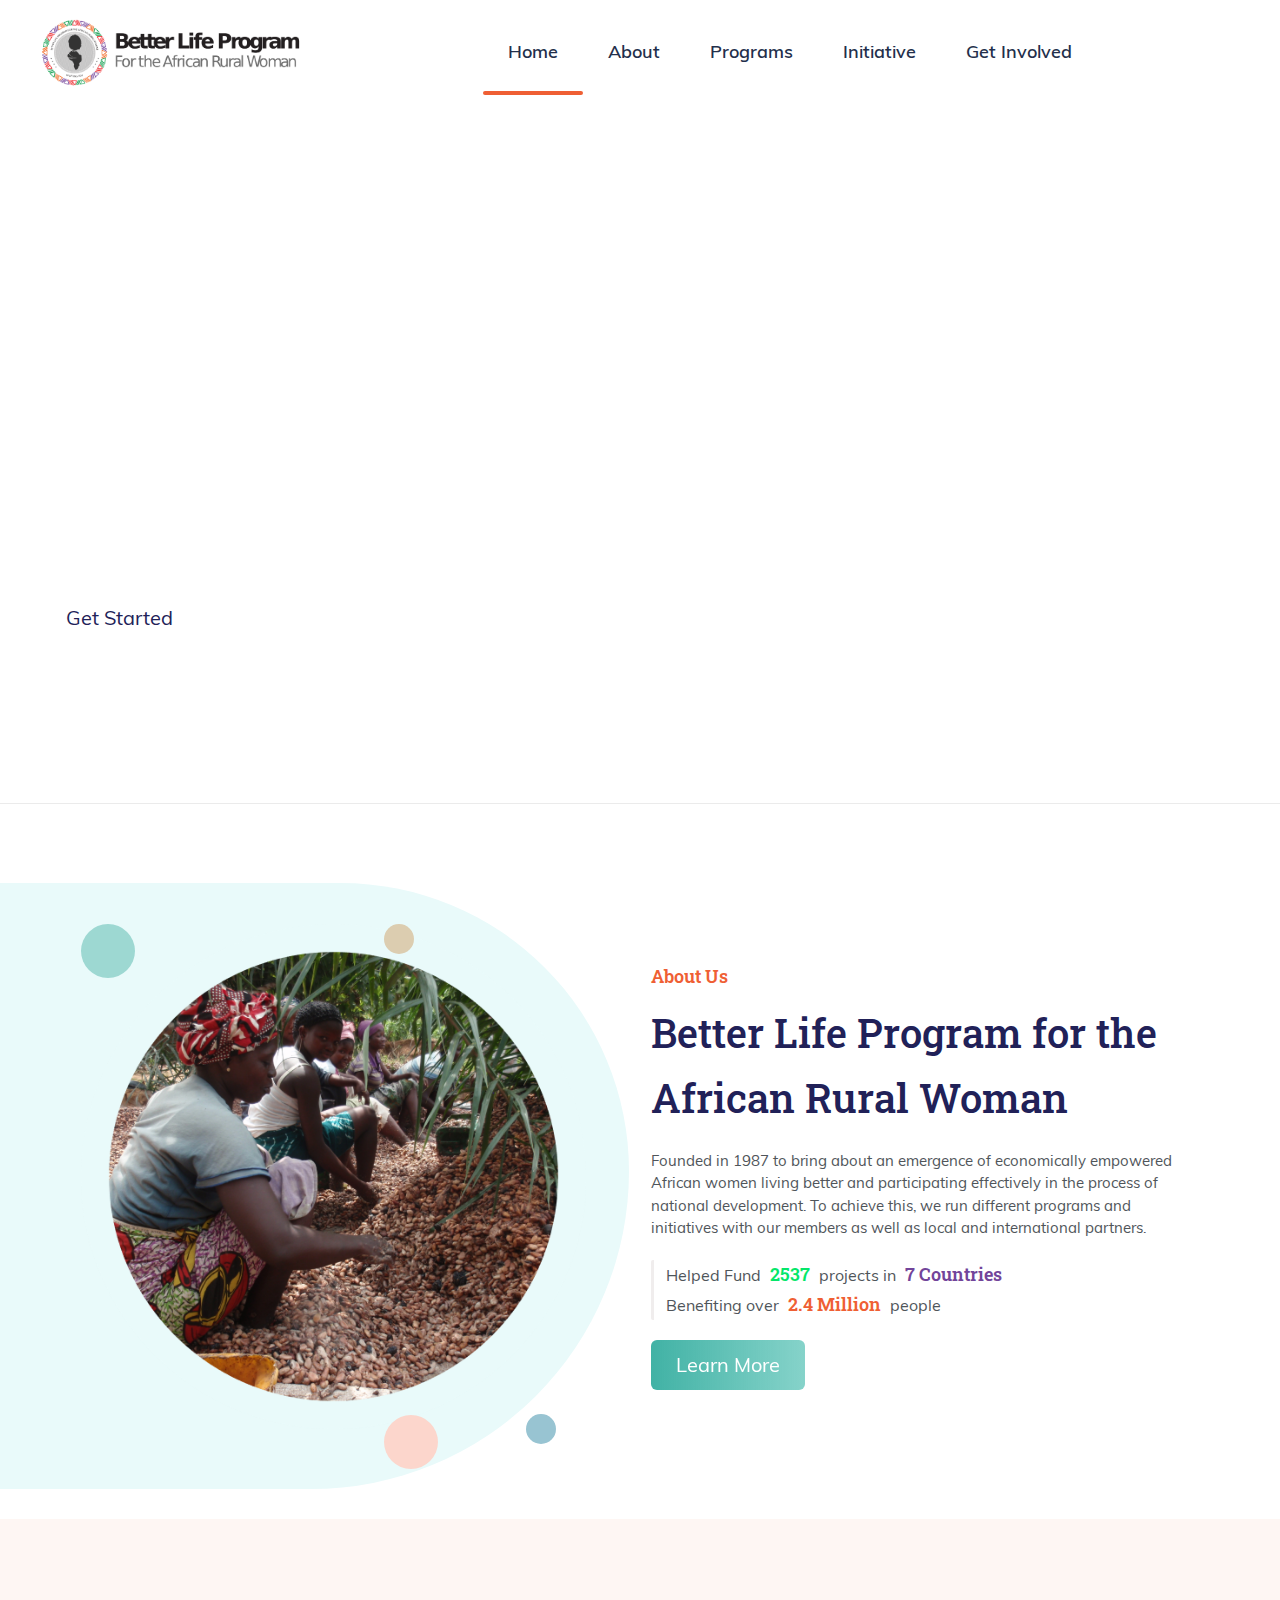
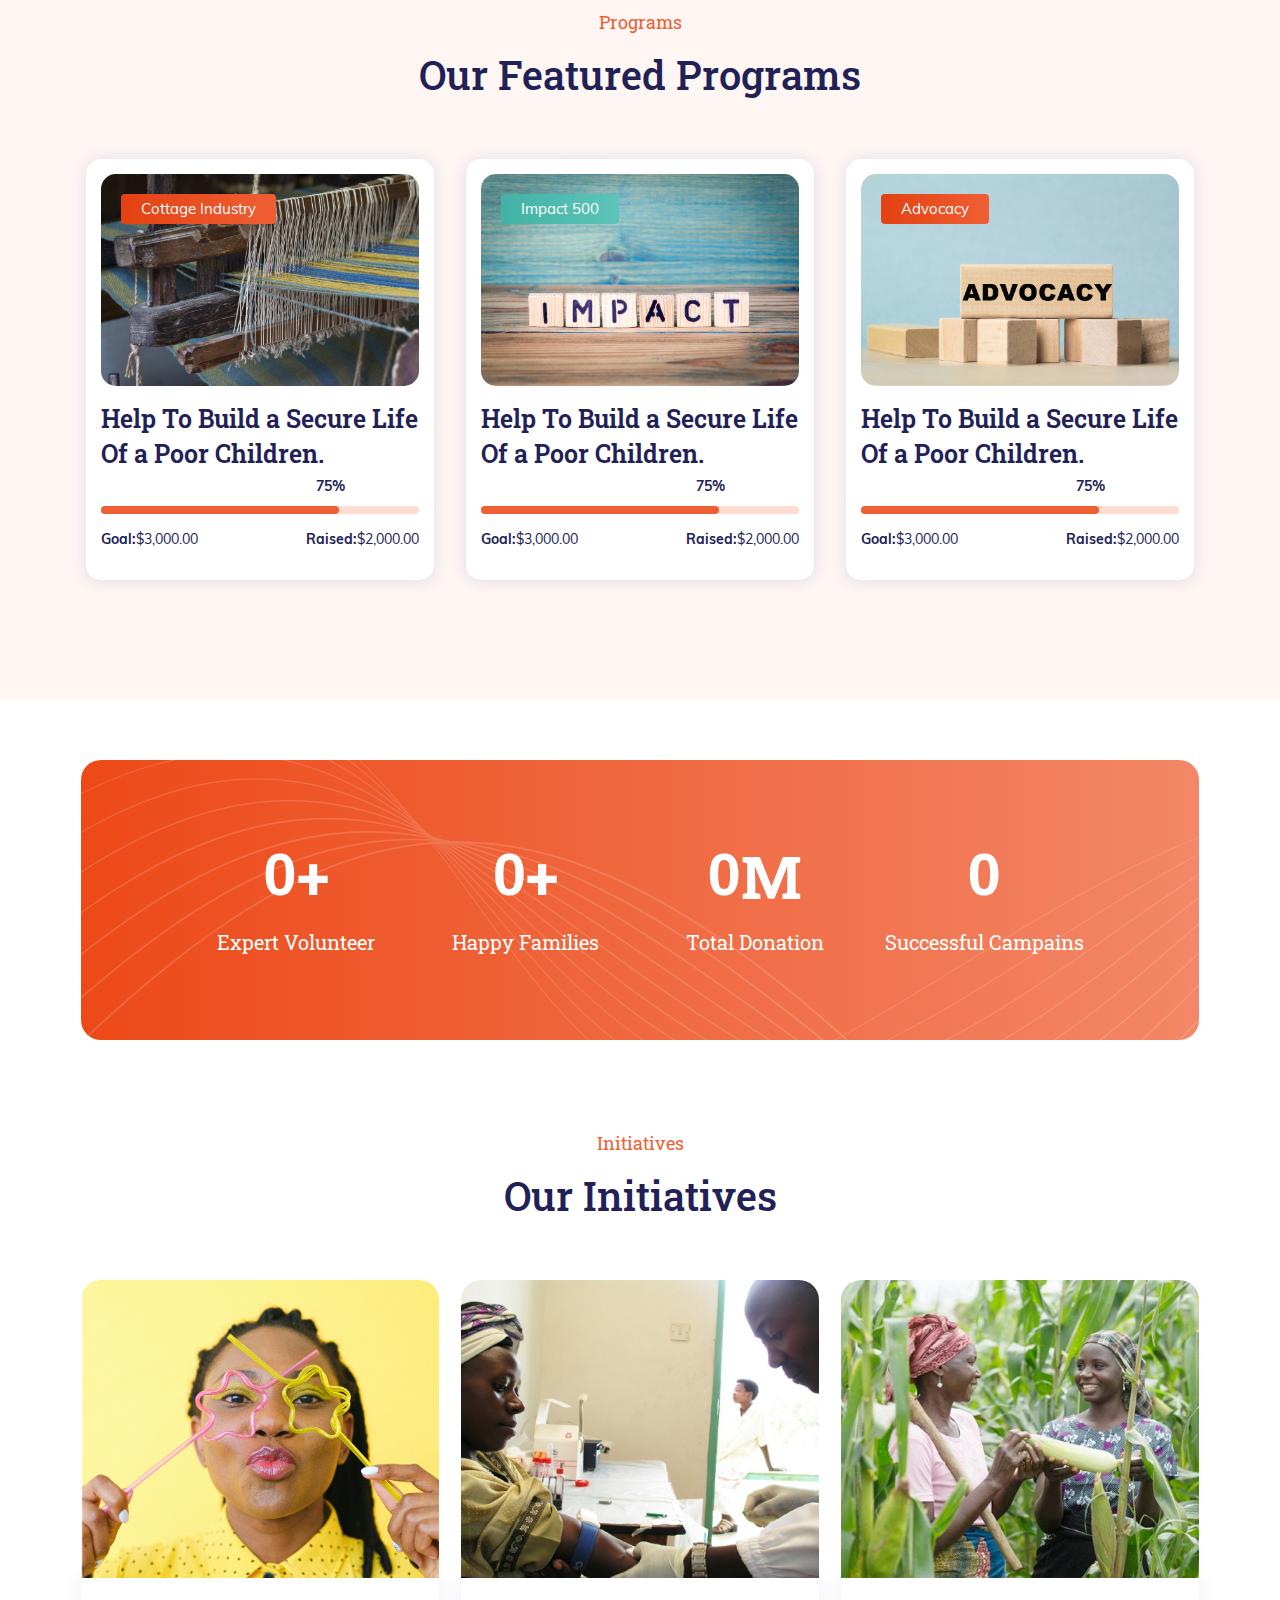
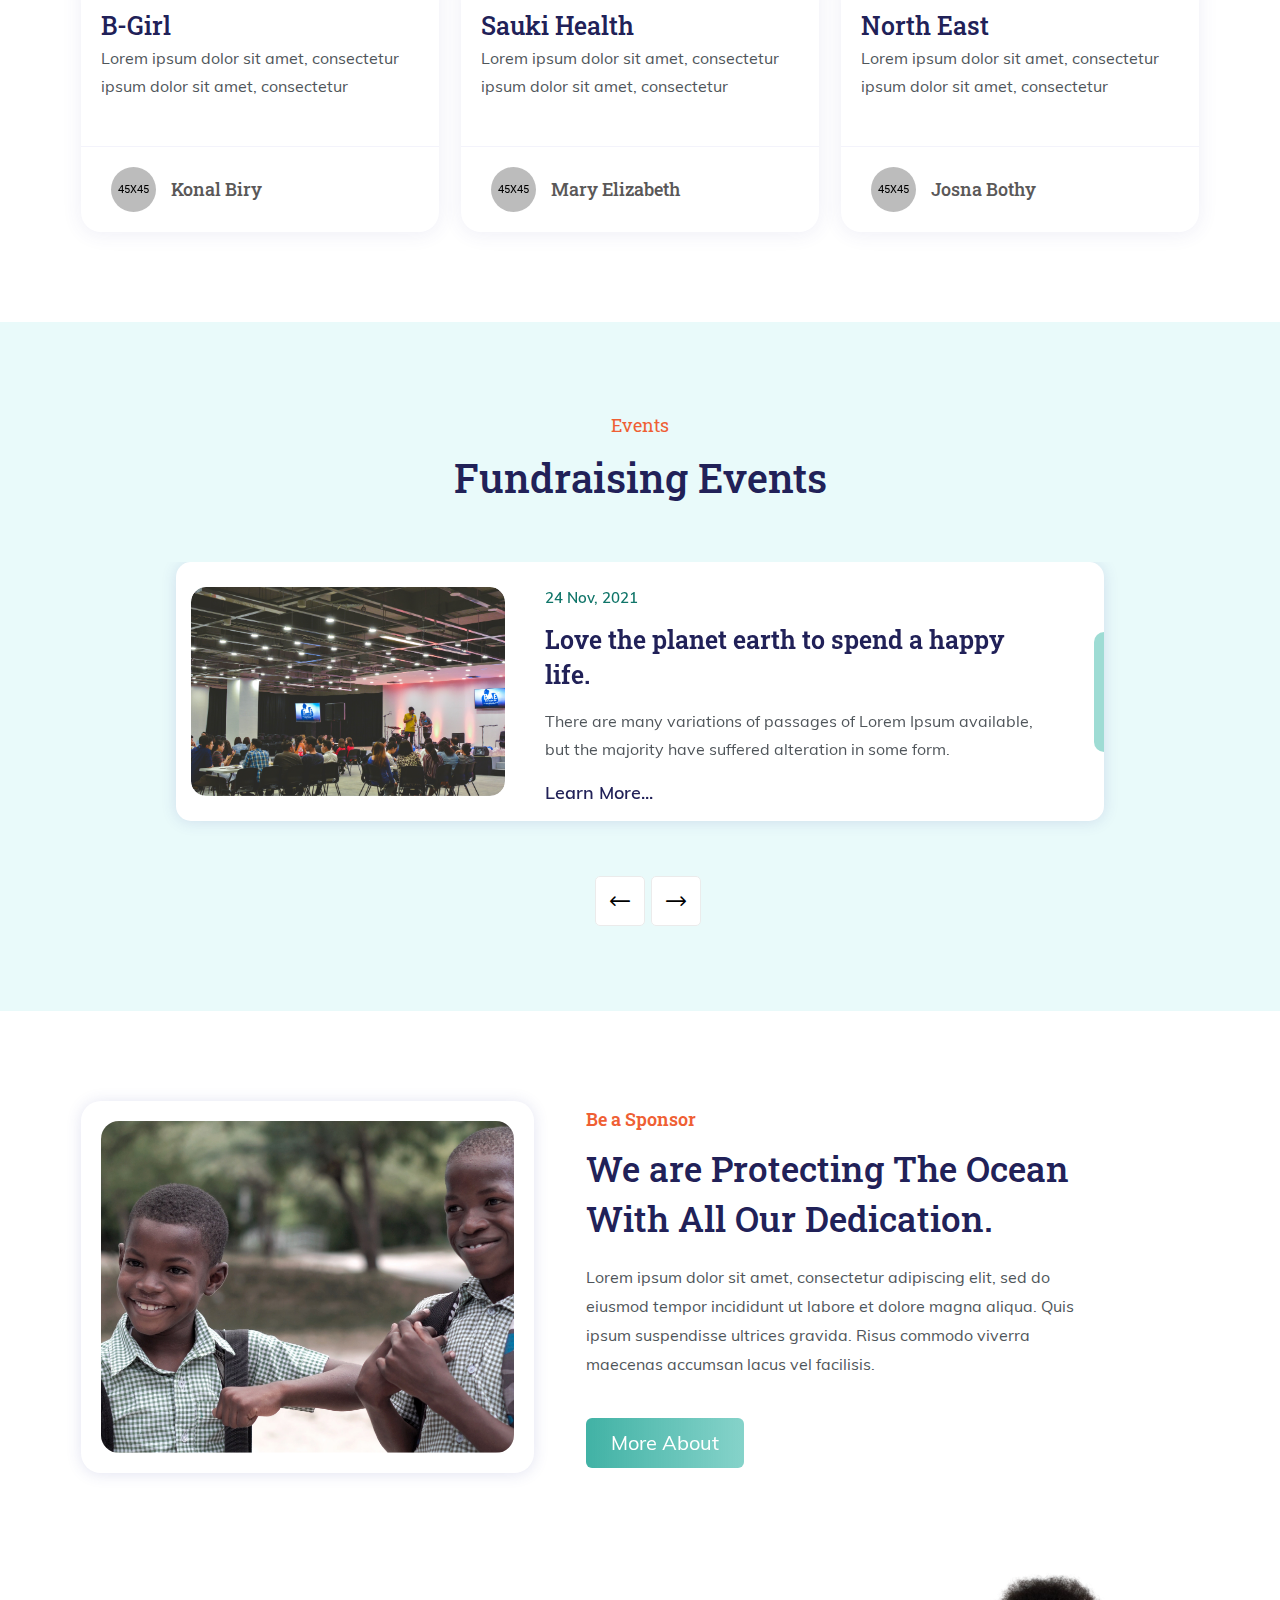
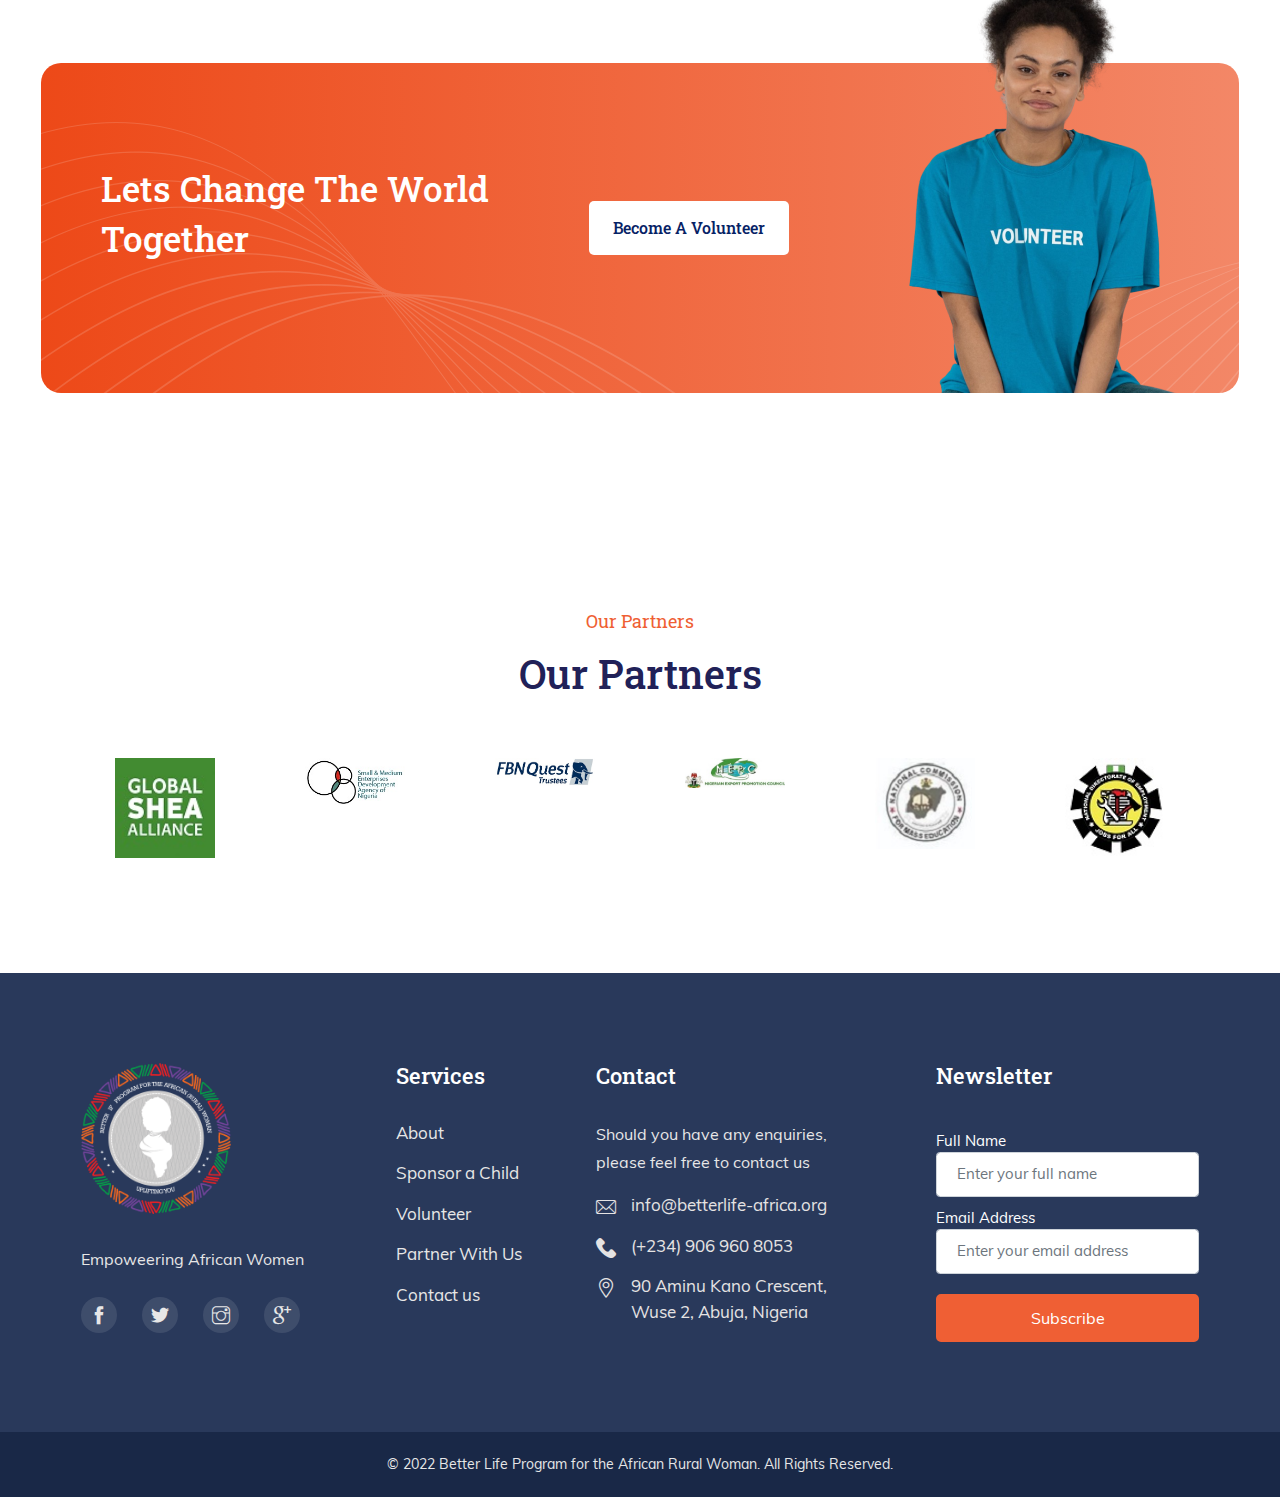
==== commit c0f73267: "changes to home page" ====
--- a/index.html
+++ b/index.html
@@ -41,8 +41,8 @@
         </div>
         <!-- end preloader -->
 		
-      <!-- Start header -->          
-      <header id="header" class="wpo-site-header">
+		<!-- Start header -->          
+		<header id="header" class="wpo-site-header">
         <nav class="navigation navbar navbar-expand-lg navbar-light">
             <div class="container-fluid">
                 <div class="row align-items-center">
@@ -58,7 +58,7 @@
                     </div>
                     <div class="col-lg-3 col-md-6 col-6">
                         <div class="navbar-header">
-                            <a class="navbar-brand" href="index.html"><img src="assets/images/blp logo.png" alt=""></a>
+                            <a class="navbar-brand" href="index.html"><img src="assets/images/blp-logo.png" alt=""></a>
                         </div>
                     </div>
                     <div class="col-lg-9 col-md-1 col-1">
@@ -97,8 +97,7 @@
                                 </li>
                             </ul>
                         </div><!-- end of nav-collapse -->
-                    </div>
-                 
+                    </div>                 
                 </div>
             </div><!-- end of container -->
         </nav>
@@ -147,7 +146,11 @@
                         <div class="wpo-about-text">
                             <span>About Us</span>
                             <h2>Better Life Program for the African Rural Woman</h2>
-                            Founded in 1987 to bring about an emergence of economically empowered African women living better and participating effectively in the process of national development. To achieve this, we run different programs and initiatives with our members as well as local and international partners.</p>                            
+                            Founded in 1987 to bring about an emergence of economically empowered African women living better and participating effectively in the process of national development. To achieve this, we run different programs and initiatives with our members as well as local and international partners.</p>   
+                            <div class="about-highlight">
+                             <p>Helped Fund <span class="project">2537</span> projects in <span class="country">7 Countries</span></p>
+                             <p>Benefiting over <span class="people">2.4 Million</span> people</p>
+                            </div>                         
                             <a class="theme-btn-s2" href="about.html">Learn More</a>
                         </div>
                     </div>
--- a/assets/css/style.css
+++ b/assets/css/style.css
@@ -3121,8 +3121,9 @@
 
 .wpo-hero-section-4,
 .wpo-hero-section-7 {
-  background: url(../images/slider/banner-1.png) no-repeat right center;
+  background: url(../images/slider/banner-1.png) no-repeat center;
   z-index: 1;
+  background-size: cover;
   height: 995px;
   overflow: hidden;
   position: relative;
@@ -5810,7 +5811,7 @@
   height: 120%;
   width: 140%;
   content: "";
-  background: #fef6f3;
+  background: #e9fafa;
   z-index: -1;
   border-radius: 0px 323.36px 356.64px 0px;
 }
@@ -7102,7 +7103,7 @@
 
 /* 9.2 wpo-features-section-s6  */
 .wpo-features-section-s6 {
-  background: #e9fafa;
+  background:#fef6f3;
 }
 
 /*--------------------------------------------------------------
--- a/assets/css/main.css
+++ b/assets/css/main.css
@@ -37,13 +37,37 @@
 .wpo-features-icon .icon img{
   width: 50px;
 }
-
-
+.theme-btn-s2{
+  margin-top: 20px;
+}
+.about-highlight > p > .project{
+  color: #05e66a;
+  padding: 0px 5px;
+}
+.about-highlight > p > .country{
+  color: #72449A;
+  padding: 0px 5px;
+}
+.about-highlight > p > .people{
+  padding: 0px 5px;
+}
 .wpo-blog-section-s3 {
   background: #fff;
   padding-bottom: 90px;
 }
-
+.about-highlight{
+  border-left: 3px solid rgb(240, 237, 237);
+  padding-left: 12px;
+  border-radius: 2px;
+
+}
+
+.about-highlight > p > span{
+  display: inline !important;
+}
+.about-highlight p{
+  margin-bottom: 0px !important;
+}
 
 .mini-gallery > .row > .column {
   padding: 0 8px;
@@ -53,6 +77,13 @@
   content: "";
   display: table;
   clear: both;
+}
+.wpo-about-section-s2 {
+  padding-top: 120px;
+}
+
+.wpo-features-section-s6 {
+    background: #fff;
 }
 
 /* Create four equal columns that floats next to eachother */
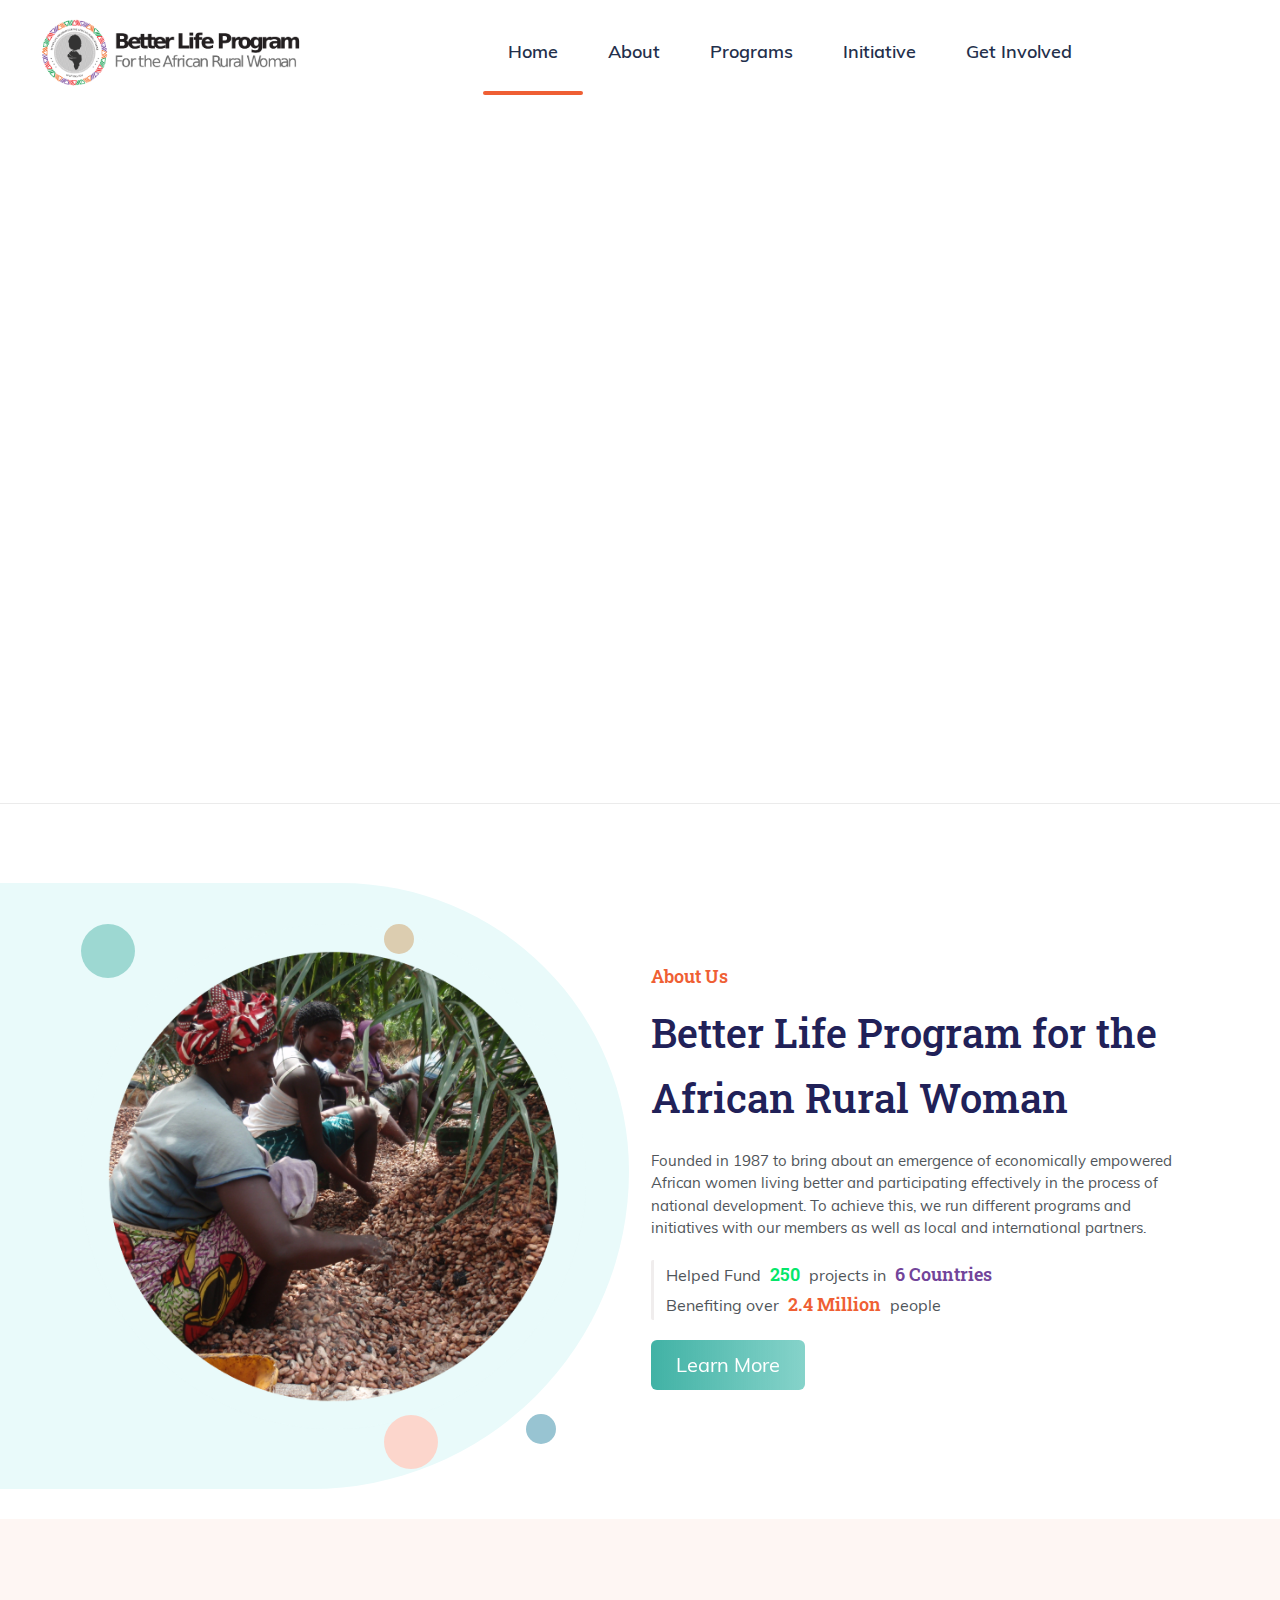
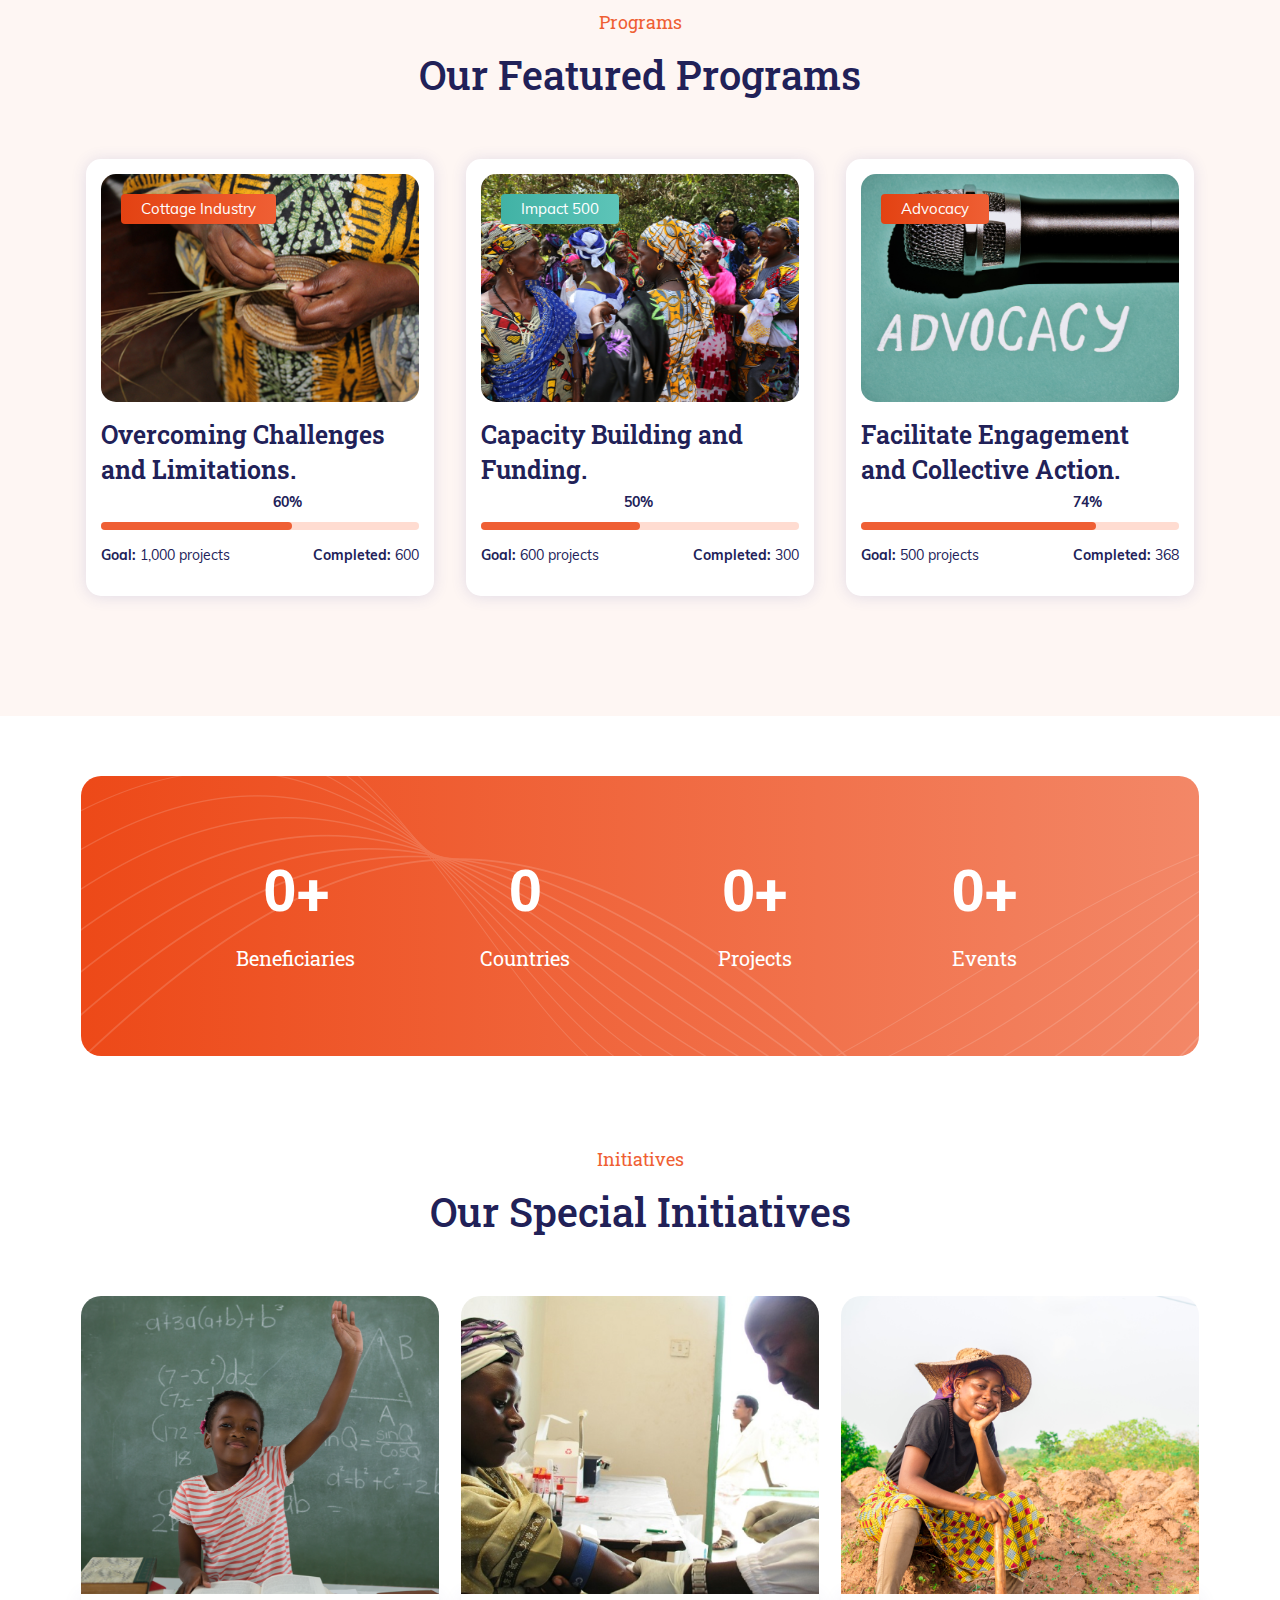
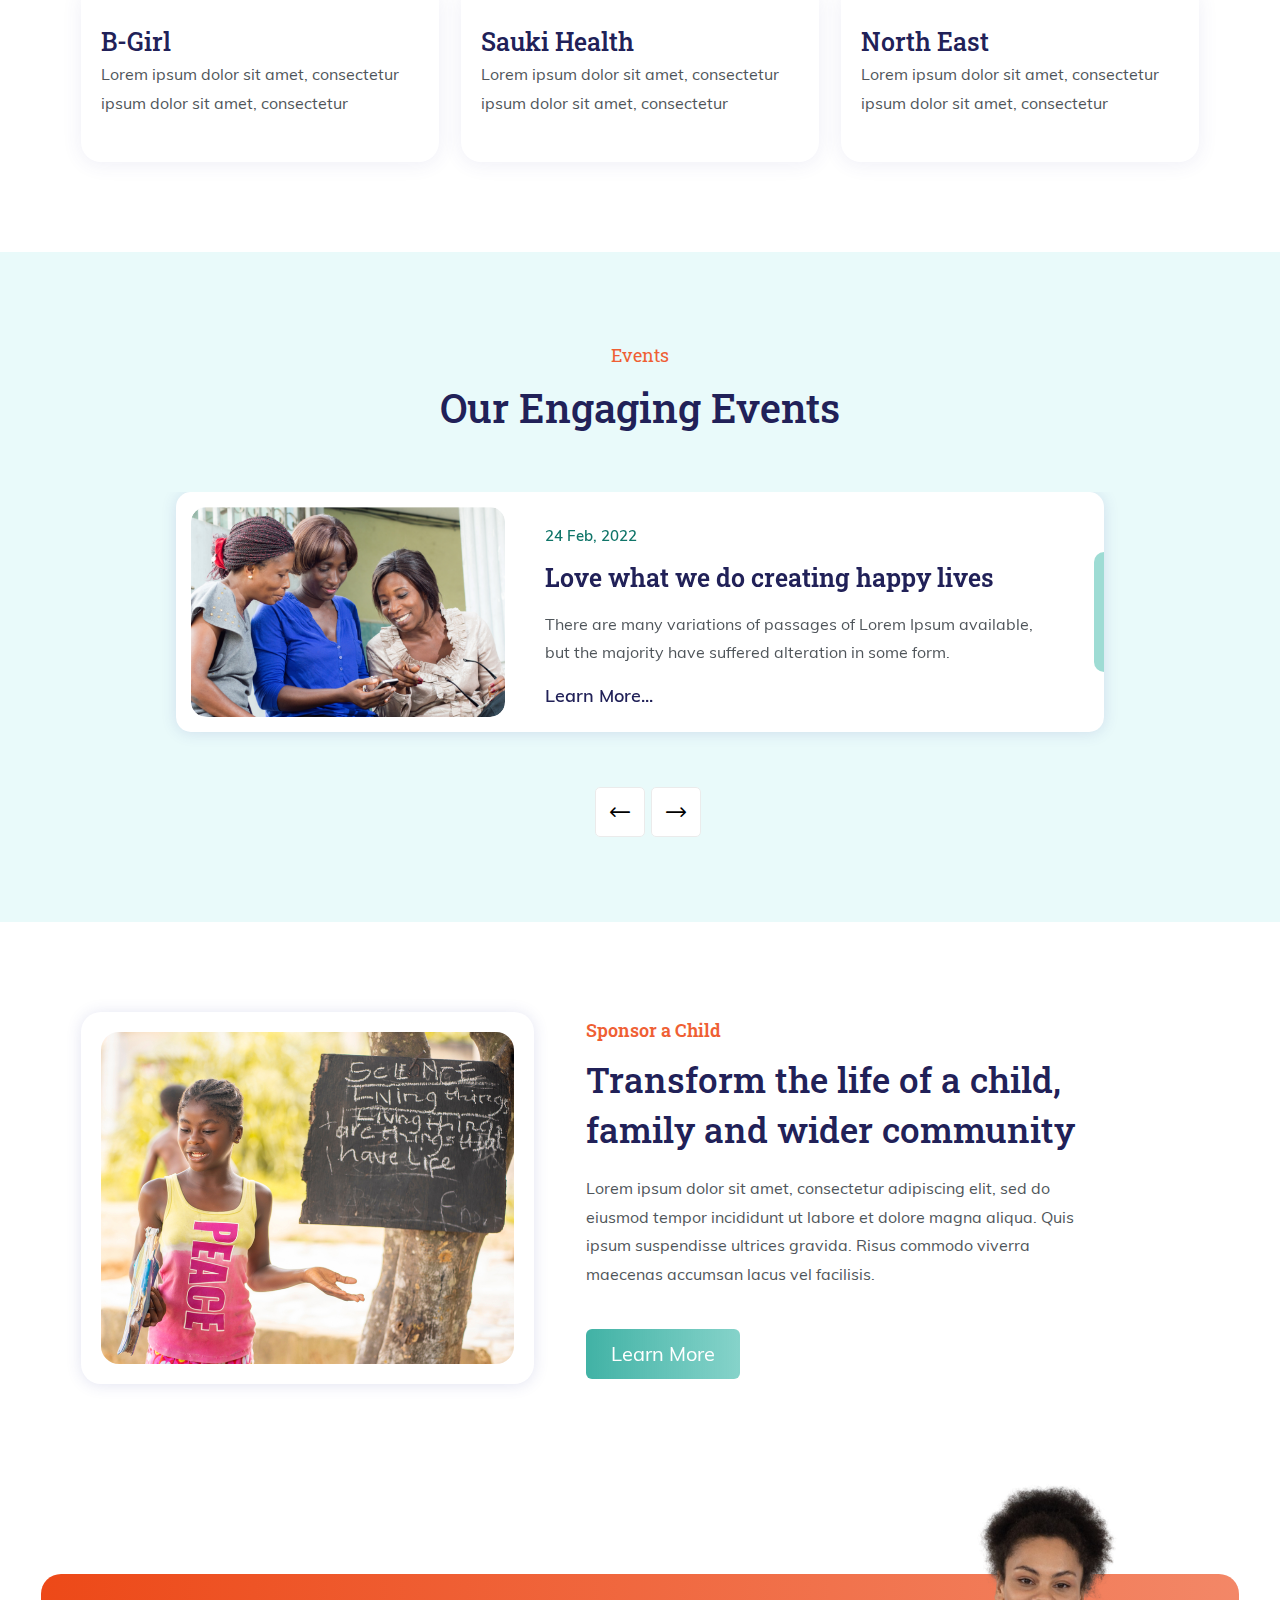
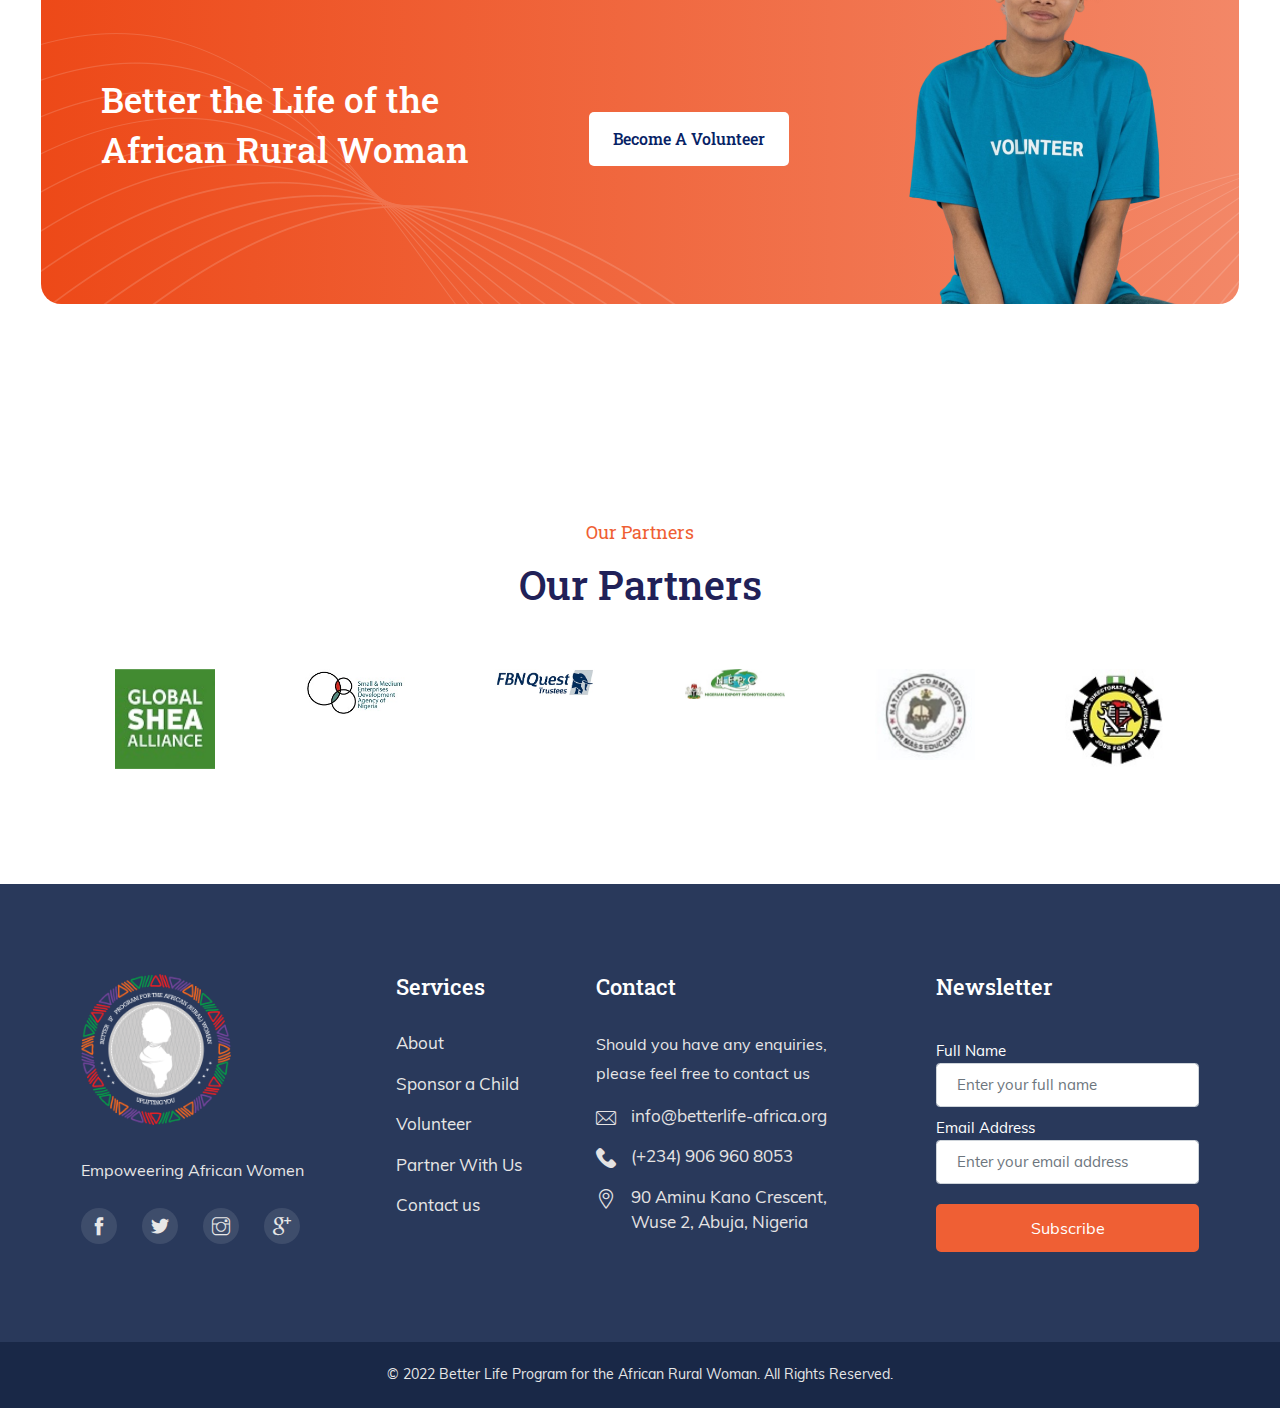
==== commit b9358ac5: "General Updates" ====
--- a/index.html
+++ b/index.html
@@ -26,7 +26,7 @@
 
 <body>
     <!-- start page-wrapper -->
-    <div class="page-wrapper">
+    <div class="page-wrapper index-page">
         <!-- start preloader -->
         <div class="preloader">
             <div class="vertical-centered-box">
@@ -73,9 +73,9 @@
                                 <li class="menu-item-has-children">
                                     <a href="#">Programs</a>
                                     <ul class="sub-menu">
-                                        <li><a href="#">Cottage Industry</a></li>
-                                        <li><a href="#">Impact 500</a></li>
-                                        <li><a href="#">Advocacy</a></li>
+                                        <li><a href="cottage-industry.html">Cottage Industry</a></li>
+                                        <li><a href="impact500.html">Impact 500</a></li>
+                                        <li><a href="advocacy.html">Advocacy</a></li>
                                     </ul>
                                 </li>
                                 <li class="menu-item-has-children">
@@ -109,7 +109,7 @@
         <div class="container-fluid">
             <div class="row align-items-center">
                 <div class="col col-xs-6 col-lg-6">
-                    <div class="wpo-hero-section-text">
+                    <!--<div class="wpo-hero-section-text">
                         <div class="wpo-hero-title">
                             <h2>Protect our oceans to <span>Protect our future</span></h2>
                         </div>
@@ -119,7 +119,7 @@
                         <div class="btns">
                             <a href="about.html" class="btn theme-btn">Get Started</a>
                         </div>
-                    </div>
+                    </div>-->
                 </div>
             </div>
         </div>
@@ -148,7 +148,7 @@
                             <h2>Better Life Program for the African Rural Woman</h2>
                             Founded in 1987 to bring about an emergence of economically empowered African women living better and participating effectively in the process of national development. To achieve this, we run different programs and initiatives with our members as well as local and international partners.</p>   
                             <div class="about-highlight">
-                             <p>Helped Fund <span class="project">2537</span> projects in <span class="country">7 Countries</span></p>
+                             <p>Helped Fund <span class="project">250</span> projects in <span class="country">6 Countries</span></p>
                              <p>Benefiting over <span class="people">2.4 Million</span> people</p>
                             </div>                         
                             <a class="theme-btn-s2" href="about.html">Learn More</a>
@@ -176,25 +176,25 @@
                             <div class="wpo-campaign-single">
                                 <div class="wpo-campaign-item">
                                     <div class="wpo-campaign-img">
-                                        <img src="assets/images/index/cottage.jpeg" alt="">
+                                        <img src="assets/images/index/cottage-industry-index.png" alt="">
                                         <span class="thumb">Cottage Industry</span>
                                     </div>
                                     <div class="wpo-campaign-content">
                                         <div class="wpo-campaign-text-top">
-                                            <h2><a href="#">Help To Build a Secure Life Of a Poor Children.</a></h2>
+                                            <h2><a href="#">Overcoming Challenges and Limitations.</a></h2>
                                             <div class="progress-section">
                                                 <div class="process">
                                                     <div class="progress">
-                                                        <div class="progress-bar" style="width: 75%;">
-                                                            <div class="progress-value"><span>75</span>%</div>
+                                                        <div class="progress-bar" style="width: 60%;">
+                                                            <div class="progress-value"><span>60</span>%</div>
                                                         </div>
                                                     </div>
                                                 </div>
                                             </div>
                                             <ul>
-                                                <li><span>Goal:</span> $3,000.00</li>
-                                                <li><span>Raised:</span> $2,000.00</li>
-                                            </ul>                                     
+                                                <li><span>Goal:&nbsp; </span>1,000 projects</li>
+                                                <li><span>Completed:&nbsp; </span>600</li>
+                                            </ul>
                                         </div>
                                     </div>
                                 </div>
@@ -204,25 +204,25 @@
                             <div class="wpo-campaign-single">
                                 <div class="wpo-campaign-item">
                                     <div class="wpo-campaign-img">
-                                        <img src="assets/images/index/imapct-500.png" alt="">
+                                        <img src="assets/images/index/impact-500-index.png" alt="">
                                         <span class="thumb-2">Impact 500</span>
                                     </div>
                                     <div class="wpo-campaign-content">
                                         <div class="wpo-campaign-text-top">
-                                            <h2><a href="#">Help To Build a Secure Life Of a Poor Children.</a></h2>
+                                            <h2><a href="#">Capacity Building and Funding.</a></h2>
                                             <div class="progress-section">
                                                 <div class="process">
                                                     <div class="progress">
-                                                        <div class="progress-bar" style="width: 75%;">
-                                                            <div class="progress-value"><span>75</span>%</div>
+                                                        <div class="progress-bar" style="width: 50%;">
+                                                            <div class="progress-value"><span>50</span>%</div>
                                                         </div>
                                                     </div>
                                                 </div>
                                             </div>
                                             <ul>
-                                                <li><span>Goal:</span> $3,000.00</li>
-                                                <li><span>Raised:</span> $2,000.00</li>
-                                            </ul>                                      
+                                                <li><span>Goal:&nbsp; </span>600 projects</li>
+                                                <li><span>Completed:&nbsp; </span>300</li>
+                                            </ul>
                                         </div>
                                     </div>
                                 </div>
@@ -232,24 +232,24 @@
                             <div class="wpo-campaign-single">
                                 <div class="wpo-campaign-item">
                                     <div class="wpo-campaign-img">
-                                        <img src="assets/images/index/advocacy.png" alt="">
+                                        <img src="assets/images/index/advocacy-index.png" alt="">
                                         <span class="thumb">Advocacy</span>
                                     </div>
                                     <div class="wpo-campaign-content">
                                         <div class="wpo-campaign-text-top">
-                                            <h2><a href="#">Help To Build a Secure Life Of a Poor Children.</a></h2>
+                                            <h2><a href="#">Facilitate Engagement and Collective Action.</a></h2>
                                             <div class="progress-section">
                                                 <div class="process">
                                                     <div class="progress">
-                                                        <div class="progress-bar" style="width: 75%;">
-                                                            <div class="progress-value"><span>75</span>%</div>
+                                                        <div class="progress-bar" style="width: 74%;">
+                                                            <div class="progress-value"><span>74</span>%</div>
                                                         </div>
                                                     </div>
                                                 </div>
                                             </div>
                                             <ul>
-                                                <li><span>Goal:</span> $3,000.00</li>
-                                                <li><span>Raised:</span> $2,000.00</li>
+                                                <li><span>Goal:&nbsp; </span>500 projects</li>
+                                                <li><span>Completed:&nbsp; </span>368</li>
                                             </ul>
                                         </div>
                                     </div>
@@ -270,26 +270,26 @@
                         <div class="wpo-fun-fact-grids clearfix">
                             <div class="grid">
                                 <div class="info">
+                                    <h3><span class="odometer" data-count="90000">00</span>+</h3>
+                                    <p>Beneficiaries</p>
+                                </div>
+                            </div>
+                            <div class="grid">
+                                <div class="info">
+                                    <h3><span class="odometer" data-count="6">00</span></h3>
+                                    <p>Countries</p>
+                                </div>
+                            </div>
+                            <div class="grid">
+                                <div class="info">
                                     <h3><span class="odometer" data-count="250">00</span>+</h3>
-                                    <p>Expert Volunteer</p>
+                                    <p>Projects</p>
                                 </div>
                             </div>
                             <div class="grid">
                                 <div class="info">
-                                    <h3><span class="odometer" data-count="1026">00</span>+</h3>
-                                    <p>Happy Families</p>
-                                </div>
-                            </div>
-                            <div class="grid">
-                                <div class="info">
-                                    <h3><span class="odometer" data-count="25">00</span>M</h3>
-                                    <p>Total Donation</p>
-                                </div>
-                            </div>
-                            <div class="grid">
-                                <div class="info">
-                                    <h3><span class="odometer" data-count="1250">00</span></h3>
-                                    <p>Successful Campains</p>
+                                    <h3><span class="odometer" data-count="100">00</span>+</h3>
+                                    <p>Events</p>
                                 </div>
                             </div>
                             <div class="shape"><img src="assets/images/cta-shape.png" alt=""></div>
@@ -307,7 +307,7 @@
                     <div class="col-lg-6">
                         <div class="wpo-section-title">
                             <span>Initiatives</span>
-                            <h2>Our Initiatives</h2>
+                            <h2>Our Special Initiatives</h2>
                         </div>
                     </div>
                 </div>
@@ -316,23 +316,13 @@
                         <div class="col col-lg-4 col-md-6 col-12">
                             <div class="wpo-blog-item">
                                 <div class="wpo-blog-img">
-                                    <img src="assets/images/index/b-girl.png" alt="">
+                                    <img src="assets/images/index/b-girl-index.png" alt="">
                                 </div>
                                 <div class="wpo-blog-content">
                                     <div class="wpo-blog-content-top">
                                         <h2><a href="#">B-Girl</a></h2>
 										<p>Lorem ipsum dolor sit amet, consectetur ipsum dolor sit amet, consectetur</p>
-                                    </div>
-                                    <div class="wpo-blog-content-btm">
-                                        <div class="wpo-blog-content-btm-left">
-                                            <div class="wpo-blog-content-btm-left-img">
-                                                <img src="assets/images/blog/blog-avater/img-1.jpg" alt="">
-                                            </div>
-                                            <div class="wpo-blog-content-btm-left-text">
-                                                <h4><a href="#">Konal Biry</a></h4>
-                                            </div>
-                                        </div>
-                                    </div>
+                                    </div>                                    
                                 </div>
                             </div>
                         </div>
@@ -345,40 +335,20 @@
                                     <div class="wpo-blog-content-top">
                                         <h2><a href="#">Sauki Health</a></h2>
 										<p>Lorem ipsum dolor sit amet, consectetur ipsum dolor sit amet, consectetur</p>
-                                    </div>
-                                    <div class="wpo-blog-content-btm">
-                                        <div class="wpo-blog-content-btm-left">
-                                            <div class="wpo-blog-content-btm-left-img">
-                                                <img src="assets/images/blog/blog-avater/img-3.jpg" alt="">
-                                            </div>
-                                            <div class="wpo-blog-content-btm-left-text">
-                                                <h4><a href="#">Mary Elizabeth</a></h4>
-                                            </div>
-                                        </div>
-                                    </div>
+                                    </div>                                   
                                 </div>
                             </div>
                         </div>
                         <div class="col col-lg-4 col-md-6 col-12">
                             <div class="wpo-blog-item">
                                 <div class="wpo-blog-img">
-                                    <img src="assets/images/index/northeast.png" alt="">
+                                    <img src="assets/images/index/north-east-index.png" alt="">
                                 </div>
                                 <div class="wpo-blog-content">
                                     <div class="wpo-blog-content-top">
                                         <h2><a href="#">North East</a></h2>
 										<p>Lorem ipsum dolor sit amet, consectetur ipsum dolor sit amet, consectetur</p>
-                                    </div>
-                                    <div class="wpo-blog-content-btm">
-                                        <div class="wpo-blog-content-btm-left">
-                                            <div class="wpo-blog-content-btm-left-img">
-                                                <img src="assets/images/blog/blog-avater/img-2.jpg" alt="">
-                                            </div>
-                                            <div class="wpo-blog-content-btm-left-text">
-                                                <h4><a href="#">Josna Bothy</a></h4>
-                                            </div>
-                                        </div>
-                                    </div>
+                                    </div>                                    
                                 </div>
                             </div>
                         </div>
@@ -395,7 +365,7 @@
                     <div class="col-lg-6">
                         <div class="wpo-section-title">
                             <span>Events</span>
-                            <h2>Fundraising Events</h2>
+                            <h2>Our Engaging Events</h2>
                         </div>
                     </div>
                 </div>
@@ -406,12 +376,12 @@
                                 <div class="wpo-event-single">
                                     <div class="wpo-event-item">
                                         <div class="wpo-event-img">
-                                            <img src="assets/images/index/event.png" alt="">
+                                            <img src="assets/images/index/events-index.png" alt="">
                                         </div>
                                         <div class="wpo-event-content">
                                             <div class="wpo-event-text-top">
-                                                <span>24 Nov, 2021</span>
-                                                <h2><a href="#">Love the planet earth to spend a happy life.</a></h2>
+                                                <span>24 Feb, 2022</span>
+                                                <h2><a href="#">Love what we do creating happy lives</a></h2>
                                                 <p>There are many variations of passages of Lorem Ipsum available, but the majority have suffered alteration in some form.</p>
                                                 <a class="read-more" href="#">Learn More...</a>
                                             </div>
@@ -425,12 +395,12 @@
 								<div class="wpo-event-single">
 									<div class="wpo-event-item">
 										<div class="wpo-event-img">
-											<img src="assets/images/index/event.png" alt="">
+											<img src="assets/images/index/events-index.png" alt="">
 										</div>
 										<div class="wpo-event-content">
 											<div class="wpo-event-text-top">
-												<span>24 Nov, 2021</span>
-												<h2><a href="#">Love the planet earth to spend a happy life.</a></h2>
+												<span>24 Feb, 2022</span>
+												<h2><a href="#">Love what we do creating happy lives</a></h2>
 												<p>There are many variations of passages of Lorem Ipsum available, but the majority have suffered alteration in some form.</p>
 												<a class="read-more" href="#">Learn More...</a>
 											</div>
@@ -453,18 +423,18 @@
                         <div class="col-lg-5 col-md-12 col-12">
                             <div class="wpo-about-wrap">
                                 <div class="wpo-about-img">
-                                    <img src="assets/images/index/sponsor-4.png" alt="">                                    
+                                    <img src="assets/images/index/sponsorship.png" alt="">                                    
                                 </div>
                             </div>
                         </div>
                         <div class="col-lg-6 col-md-12 col-12">
                             <div class="wpo-about-text">
-                                <span>Be a Sponsor</span>
-                                <h2>We are Protecting The Ocean With All Our Dedication.</h2>
+                                <span>Sponsor a Child</span>
+                                <h2>Transform the life of a child, family and wider community</h2>
                                 <p>Lorem ipsum dolor sit amet, consectetur adipiscing elit, sed do eiusmod tempor
                                     incididunt ut labore et dolore magna aliqua. Quis ipsum suspendisse ultrices
                                     gravida. Risus commodo viverra maecenas accumsan lacus vel facilisis.</p>
-                                <a class="theme-btn-s2" href="#">More About</a>
+                                <a class="theme-btn-s2" href="#">Learn More</a>
                             </div>
                         </div>
                     </div>
@@ -480,7 +450,7 @@
 					<div class="col-12">
 						<div class="wpo-cta-section">
 							<div class="wpo-cta-content">
-								<h2>Lets Change The World Together</h2>
+								<h2>Better the Life of the African Rural Woman</h2>
 								<a href="#">Become A Volunteer</a>
 							</div>
 							<div class="volunteer-img">
--- a/assets/css/style.css
+++ b/assets/css/style.css
@@ -621,7 +621,7 @@
 }
 
 .wpo-breadcumb-area {
-  background: url(../images/page-title.jpg) no-repeat center top/cover;
+  background:  no-repeat center top/cover;
   min-height: 400px;
   position: relative;
   display: flex;
@@ -7126,7 +7126,6 @@
 }
 .wpo-about-video-area .row {
   padding-bottom: 100px;
-  border-bottom: 1px solid #ebebeb;
 }
 .wpo-about-video-area .wpo-about-video-img {
   position: relative;
@@ -7277,7 +7276,6 @@
 
 .volunteer-contact-form form input,
 .volunteer-contact-form form select,
-.volunteer-contact-form form label,
 .volunteer-contact-form form textarea {
   border: 1px solid #d0d4df;
   padding-left: 15px;
@@ -7285,11 +7283,11 @@
   width: 100%;
 }
 
-.volunteer-contact-form form label {
+/* .volunteer-contact-form form label {
   line-height: 50px;
   font-weight: 400;
   font-size: 14px;
-}
+} */
 
 .volunteer-contact-form form label.error {
   height: 15px;
@@ -7315,7 +7313,7 @@
 .volunteer-contact-form .form-group-in i {
   position: absolute;
   right: 30px;
-  top: 17px;
+  top: 35px;
   font-size: 20px;
 }
 
--- a/assets/css/main.css
+++ b/assets/css/main.css
@@ -37,6 +37,9 @@
 .wpo-features-icon .icon img{
   width: 50px;
 }
+.advocacy-page .wpo-features-icon .icon img{
+  width: 80px;
+}
 .theme-btn-s2{
   margin-top: 20px;
 }
@@ -82,8 +85,14 @@
   padding-top: 120px;
 }
 
-.wpo-features-section-s6 {
+.index-page .wpo-features-section-s6 {
     background: #fff;
+}
+.about-page .wpo-features-section-s6{
+  background: #e9fafa
+}
+.about-us .wpo-about-text{
+  text-align: center;
 }
 
 /* Create four equal columns that floats next to eachother */
@@ -252,7 +261,7 @@
 .widget .form-group input{
   padding: 10px 20px;
 }
-.wpo-about-section-s4 .wpo-about-items, .wpo-about-items {
+.index-page .wpo-about-section-s4 .wpo-about-items, .wpo-about-items {
   background: #fff;
   border-radius: 20px;
 }
@@ -260,16 +269,157 @@
   padding-top: 90px;
 }
 
-
-
-
-
-
-
-
-
-
-
+.about-page .wpo-campaign-area {
+  background: #fef6f3;
+}
+.about-page .wpo-about-section-s2 .wpo-about-text{
+  max-width: 100%;
+}
+.about-page .wpo-about-section-s4{
+  padding-top: 0px;
+}
+
+.about-page .wpo-about-section-s6 .wpo-about-items .wpo-about-text {
+  padding-left: 20px !important;
+}
+.about-page .wpo-breadcumb-area {
+  background: url(../images/about/about-header.png) no-repeat center top/cover;
+}
+.cottage-page .wpo-breadcumb-area {
+  background: url(../images/cottage/cottage-bg.png) no-repeat center top/cover;
+}
+.advocacy-page .wpo-breadcumb-area {
+  background: url(../images/advocacy/advocacy.png) no-repeat center top/cover;
+}
+.cottage-page  .wpo-about-section-s5 {
+  padding-top: 120px;
+}
+.sauki-page .wpo-breadcumb-area {
+  background: url(../images/sauki-health/sauki-health.png) no-repeat center top/cover;
+}
+.northeast .wpo-breadcumb-area {
+  background: url(../images/northeast/northeast.png) no-repeat center top/cover;
+}
+.cottage-page .wpo-about-text .wpo-sheafeature-section .wpo-features-icon {
+  background: #dafdf9;
+  box-shadow: 0px 0px 63px 0px rgb(4 8 88 / 5%);
+  width: 150px;
+  height: 150px;
+  line-height: 150px;
+  text-align: center;
+  margin: 0 auto;
+  border-radius: 50%;
+  position: relative;
+   
+}
+.cottage-page .wpo-about-text .wpo-sheafeature-section .wpo-features-icon .fi{
+  font-size: 60px;
+  color: #5dc4b8;
+}
+.cottage-page .wpo-about-text .wpo-sheafeature-section .col:nth-child(2) .wpo-features-icon .fi {
+  color: #ef5f34;
+}
+
+.cottage-page .wpo-about-text .wpo-sheafeature-section .col:nth-child(2) .wpo-features-icon{
+  background: #ffefeb;
+}
+.cottage-page .wpo-about-text .wpo-sheafeature-section .col:nth-child(3) .wpo-features-icon .fi {
+  color: #2eb1dc;
+}
+
+.cottage-page .wpo-about-text .wpo-sheafeature-section .col:nth-child(3) .wpo-features-icon{
+  background: #d2ecf4;
+}
+.cottage-page .wpo-about-section-s5 .wpo-total-project{
+  background: linear-gradient(to left, #225c55, rgba(93, 196, 184, 0.85));
+    border-radius: 40px;
+    overflow: hidden;
+    position: relative;
+    z-index: 1;
+    margin-bottom: 30px;
+}
+.cottage-page .wpo-about-section-s5 .counter-2 .wpo-total-project{
+  background: linear-gradient(to left, #e4530f, rgba(230, 125, 28, 0.85));
+}
+.cottage-page .wpo-about-section-s5 .wpo-total-project .wpo-total-project-wrap{
+  display: flex;
+    align-items: center;
+}
+.cottage-page .wpo-about-section-s5 .counter-2 .wpo-total-project .wpo-total-project-wrap .wpo-total-project-icon{
+  background: #e4530f;
+}
+.cottage-page .wpo-about-section-s5 .wpo-total-project .wpo-total-project-wrap .wpo-total-project-icon{
+  background: #2b766e;
+  border-radius: 50%;
+  text-align: center;
+}
+
+.cottage-page .wpo-about-section-s5 .wpo-total-project .wpo-total-project-wrap .wpo-total-project-icon .fi{
+  color: #fff;
+}
+.cottage-page .wpo-about-section-s5 .wpo-total-project .wpo-total-project-wrap .wpo-total-project-text h3{
+  color: #fff;
+  margin-bottom: 0;
+}
+.cottage-page .wpo-about-section-s5 .wpo-total-project .wpo-total-project-wrap .wpo-total-project-text p{
+  color: #fff;
+  margin-bottom: 0;
+}
+.cottage-page .wpo-about-section-s5 .wpo-total-project .project-shape{
+  position: absolute;
+  right: -140px;
+  top: -60px;
+  z-index: -1;
+}
+    
+.wpo-sheafeature-section h4{
+  text-align: center;
+}
+.cottage-page .wpo-about-section-s3 {
+  padding-top: 90px;
+}
+.cottage-page .wpo-about-video-area {
+  padding-top: 60px;
+}
+.advocacy-page .wpo-features-section-s2 .wpo-features-item .wpo-features-text p{
+  font-size: 14px;
+}
+.advocacy-page .wpo-features-section-s2 .wpo-features-item{
+  height: 400px;
+}
+.advocacy-page .wpo-features-section-s2 .wpo-features-item .wpo-features-icon{
+  border: 1px solid #ebebeb;
+}
+.wpo-features-section-s2 .advocacy-row .col:nth-child(2) .wpo-features-item {
+  background: #f1e0ff;
+}
+.wpo-features-section-s2 .advocacy-row .col:nth-child(2) .wpo-features-item .fi{
+  color: #72449A;
+}
+.wpo-features-section-s2 .advocacy-row .wpo-features-item {
+  background: #dcffec;;
+}
+.wpo-features-section-s2 .advocacy-row .wpo-features-item .fi{
+  color: #05e66a;;
+}
+.wpo-features-section-s2 .advocacy-row .col:nth-child(3) .wpo-features-item {
+  background: #ffdfe0;
+}
+.wpo-features-section-s2 .advocacy-row .col:nth-child(3) .wpo-features-item .fi{
+  color: #ED2024;
+}
+
+.volunteer-contact-form .form-group .required{
+  color: #ED2024;
+} 
+
+.sauki-page .wpo-about-section-s4 .maternal{
+  background: #ffefeb !important;
+}
+
+.sauki-page .wpo-about-section-s4 .school-based{
+  background: #d2ecf4 !important;
+}
 
 
 
@@ -316,3 +466,22 @@
     left: 43%;
   }
 }
+@media (max-width: 1400px){
+.cottage-page .wpo-about-section-s5 .wpo-total-project .wpo-total-project-wrap .wpo-total-project-icon{
+  width: 70px;
+  height: 70px;
+  line-height: 70px;
+  margin-right: 17px;
+}
+}
+@media (max-width: 1400px){
+  .cottage-page .wpo-about-section-s5 .wpo-total-project .wpo-total-project-wrap .wpo-total-project-icon .fi{
+    font-size: 20px;
+  }
+}
+@media (max-width: 1400px){
+  .cottage-page .wpo-about-section-s5 .wpo-total-project{
+    padding: 12px 10px;
+  }
+  
+}
